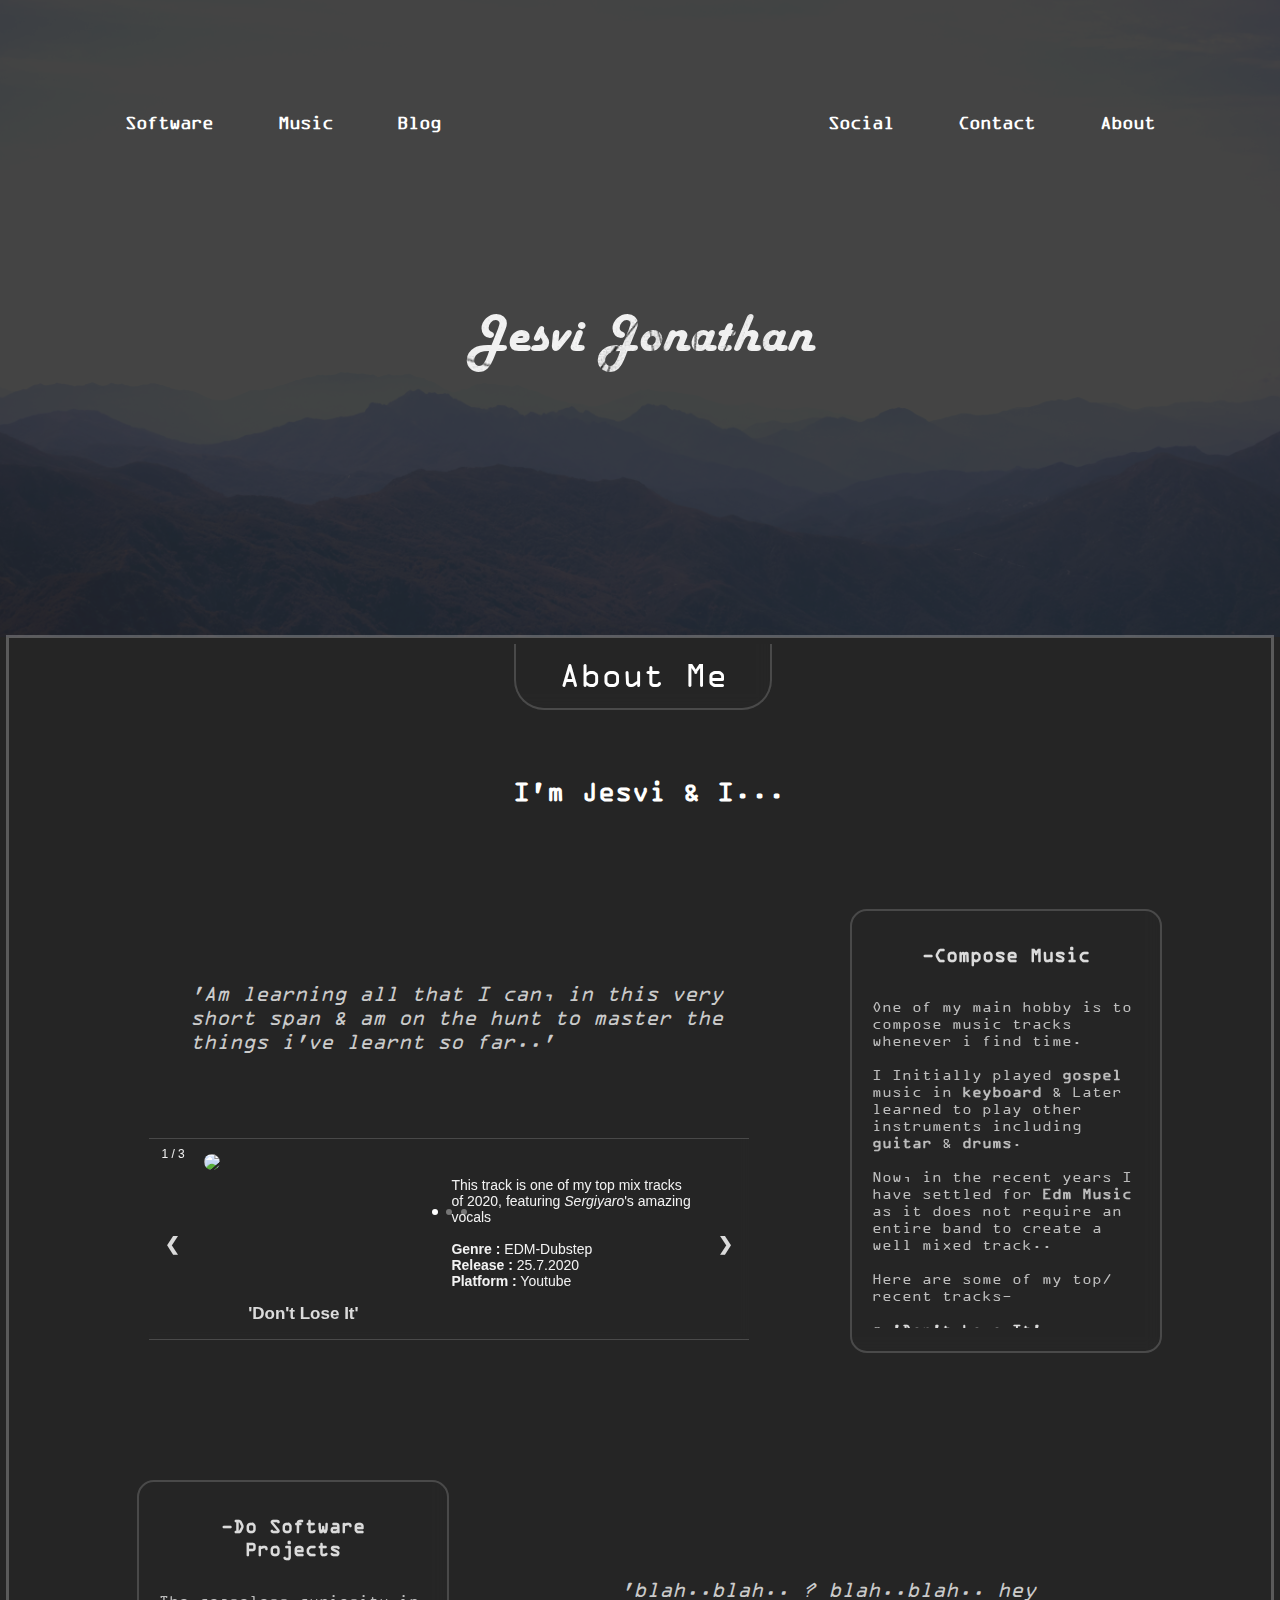
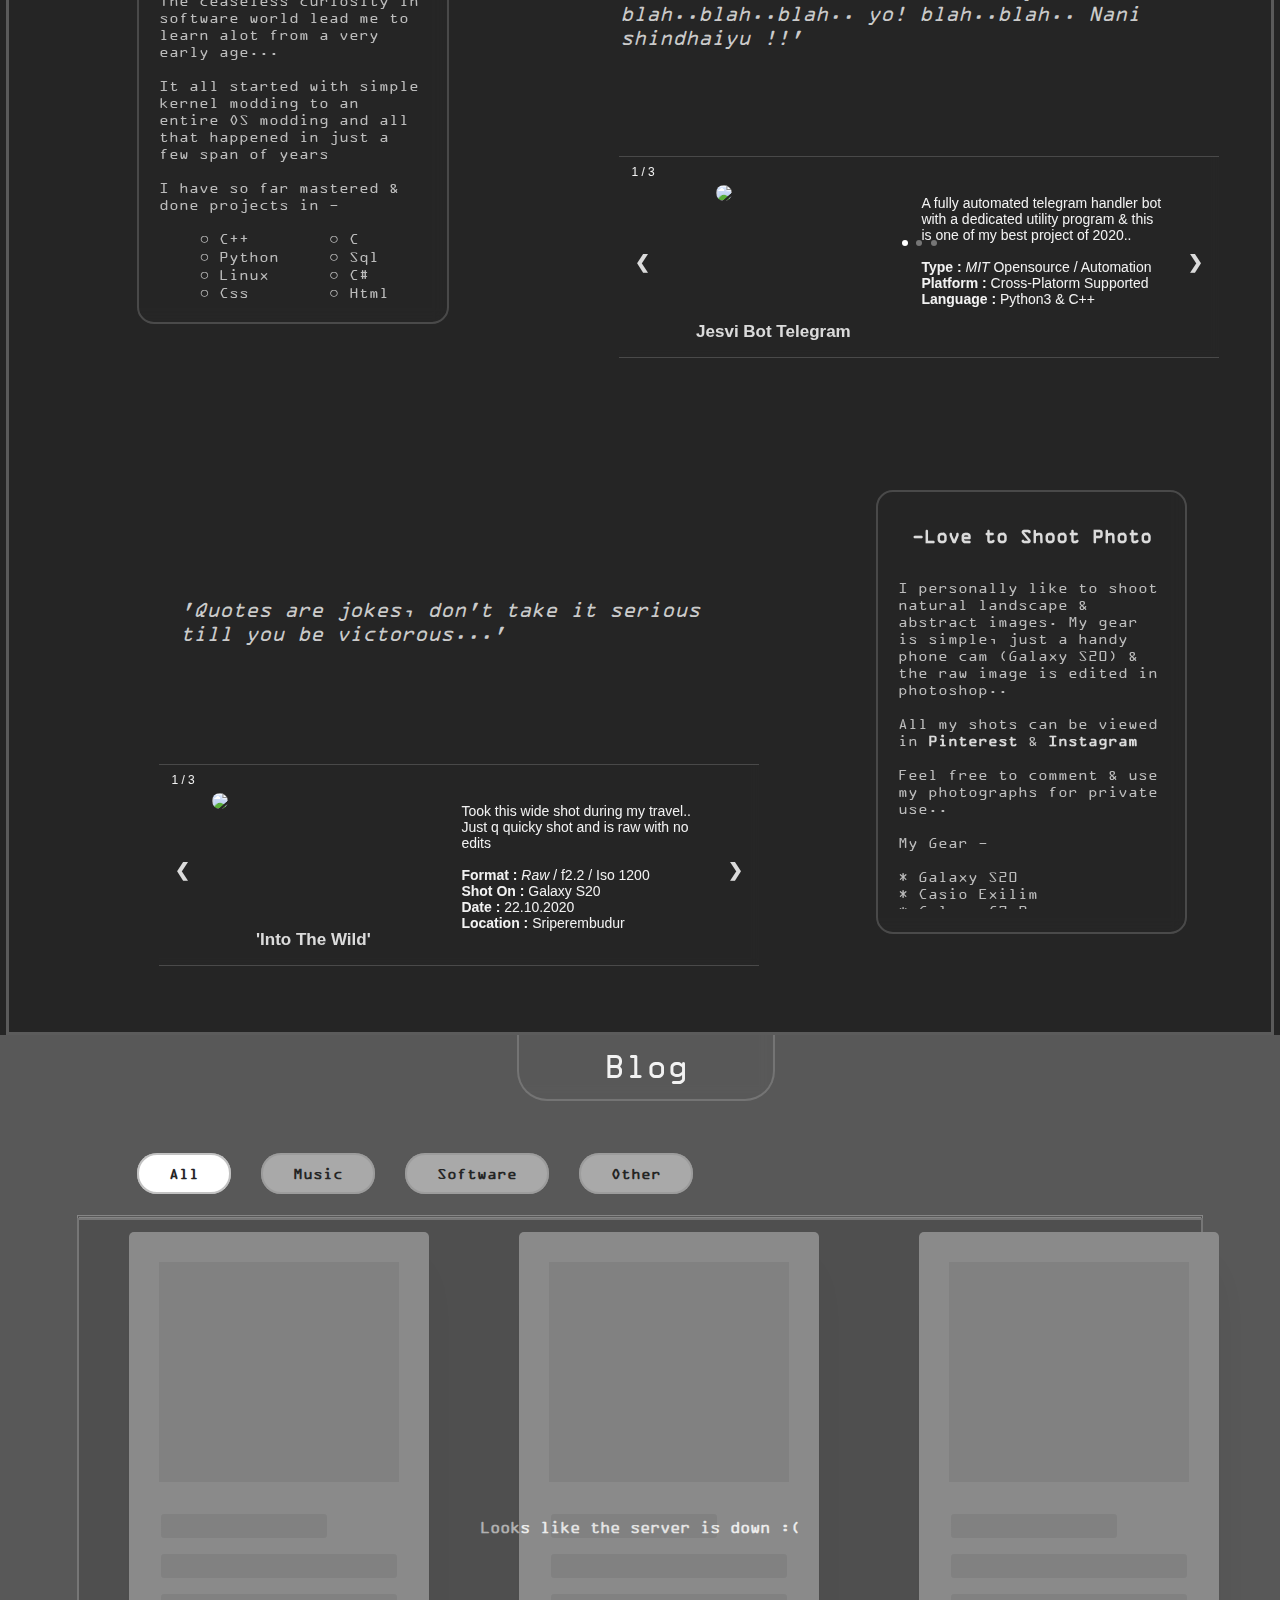
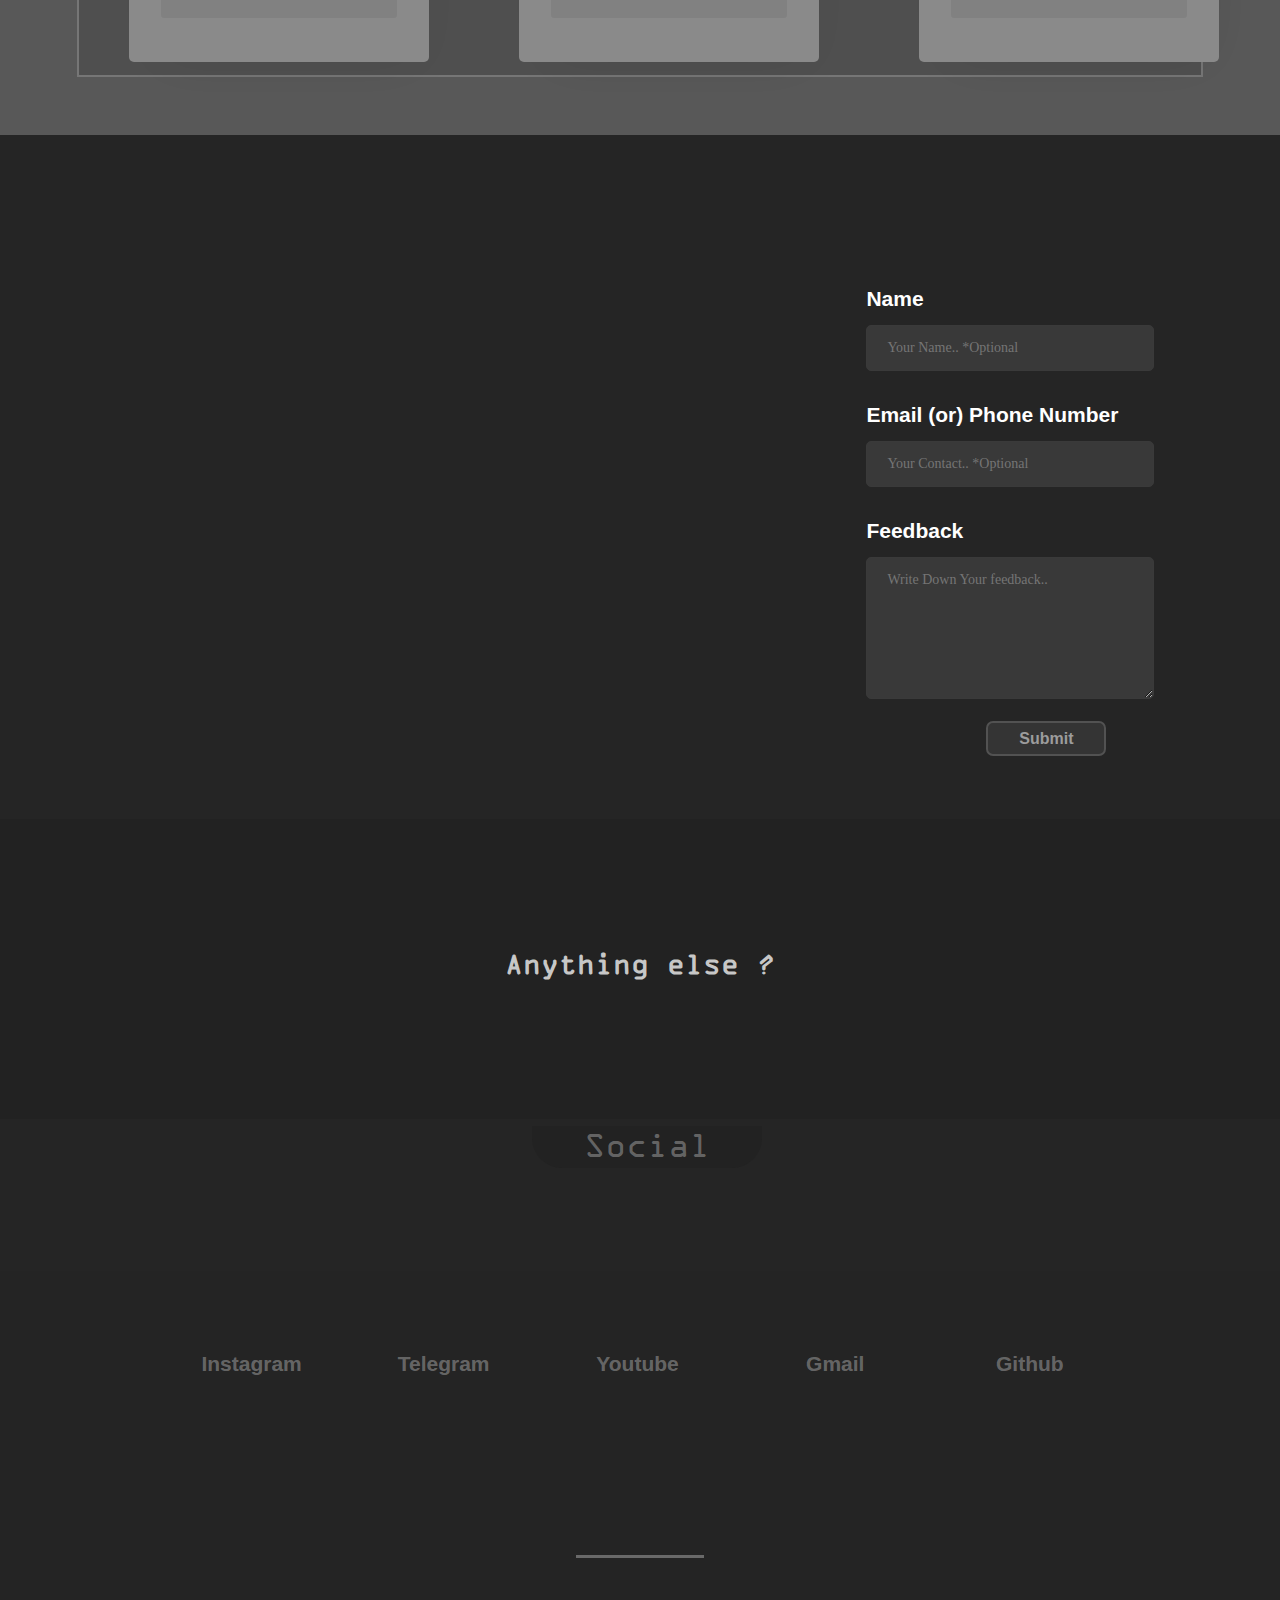
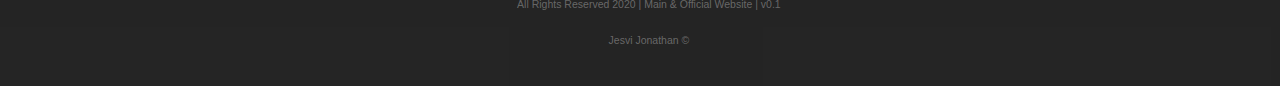
==== index.html @ f5816a5e "asdasd" ====
<!DOCTYPE html>

<html>
  <meta charset="UTF-8" />
  <meta name="keywords" content="Website" />
  <meta name="description" content="This is my main & officil webpage, you can check out all the details about my projects & timeline here.. also write down a feedback to me if you have anything to say :)" />
  <meta name="author" content="Jesvi" />
  <meta name="viewport" content="width=1366px, initial-scale=0.2"/>

  <!--content="width=device-width, initial-scale=1.0"
  <link rel="stylesheet" media="screen and (max-width: 560px)" href="mobile.css" />
  -->
  <meta name="Name" content="Jesvi Jonathan" />

  <link rel="icon" href="favicon.png">
  <link rel="stylesheet" href="css/style.css" />
  <link href="../jesvijonathan/res/icon/css/all.css" rel="stylesheet" />

  <title>Jesvi Jonathan</title>
  

   <div id="loader" class="center"></div>
  <div id="loader1" class="center"><br><br><br><br><br>Loading..</div>
  <div id="fill" ></div>

  <body class="contents">

    <div class="topnav" id="topnav">
    <div class="navbut" id="navbut">
    
    <div class="navbutr">
      <a class="topbb" href="#sec6">Software</a>
      <a class="topbb" href="#sec6">Music</a>
      <a class="topbb" href="#sec6">Blog</a>
    </div>

    <div class="tname" id="tname">Jesvi Jonathan</div>
    
    <div class="navbutl">
      <a class="topbb" href="#sec3">Social</a>
      <a class="topbb" href="#sec4">Contact</a>
      <a class="topbb" href="#sec5">About</a>
    </div>
    
    </div>
    </div>

    <div class="bar">
    
    </div>

    <div class="snap">
    
      <section class="section1" id="sec1">
        <div class="col"></div>
        <div class="topb">
          <div class="topl">
            <a class="topo" id="n1" href="#sec6">Software</a>
            <text class="hid" id="b2">Check out my software projects</text>
            <a class="topo" id="n2" href="#sec6"> Music</a>
            <text class="hid" id="b3">I make ears bleed, give it a try</text>
            <a class="topo" id="n3" href="#sec6">Blog</a>
            <text class="hid" id="b4">View my timline & activity</text>
          </div>
          <div class="topr">
            <a class="topo" id="n4" href="#sec3">Social</a>
            <text class="hid" id="b5">Get to know me all over the internet</text>
            <a class="topo" id="n5" href="#sec4">Contact</a>
            <text class="hid" id="b6">Lets talk</text>
            <a class="topo" id="n6" href="#sec5">About</a>
            <text class="hid" id="b7">Who am I ?</text>
          </div>
        </div>

        <div class="name">Jesvi Jonathan</div>

        <div class="brief">
          <b><i>
            <a id="b1">Yup, thats my name !</a></b
          ></i>
        </div>
      </section>
      
      <section class="section5" id="sec5">
      <div class="bgg1" id="bgg"></div>

      <header class="H1" id="hh00">About Me</header>
      <header class="H2" id="hh0">I'm Jesvi & I...</header>
      <div class="write" id="ww1"><i>'Am learning all that I can, in this very short span & am on the hunt to master the things i've learnt so far..'</i></div>
      <div class="blurcon">
      
      <header class="mehob">-Do Software Projects</header>
      <div class="subor">
      <text class="medesc">
      
      The ceaseless curiosity in software world lead me to learn alot from a very early age...
      <br><br>It all started with simple kernel modding to an entire OS modding and all that happened in just a few span of years

      <br><br>I have so far mastered & done projects in -

      <br><br>&nbsp;&nbsp;&nbsp;&nbsp;○ C++&nbsp;&nbsp;&nbsp;&nbsp;&nbsp;&nbsp;&nbsp;&nbsp;○ C
      <br>&nbsp;&nbsp;&nbsp;&nbsp;○ Python&nbsp;&nbsp;&nbsp;&nbsp;&nbsp;○ Sql
      <br>&nbsp;&nbsp;&nbsp;&nbsp;○ Linux&nbsp;&nbsp;&nbsp;&nbsp;&nbsp;&nbsp;○ C#
      <br>&nbsp;&nbsp;&nbsp;&nbsp;○ Css&nbsp;&nbsp;&nbsp;&nbsp;&nbsp;&nbsp;&nbsp;&nbsp;○ Html

      <br><br>All my public open-source projects can be viewed in <b><a href="https://github.com/jesvijonathan" target="_blank">Github</a></b>

      <br><br>Most of my projects are developer tools & analatic programs but there are big projects that I have built for users benefit too...
      <br><br>Some of my top projects are-<br>
      
      <br>○ <b><a href="https://forum.xda-developers.com/t/eulah-rom-one-ui-v2-0-final-for-galaxy-c7-pro-21-7-19.3886994/" target="_blank">Eulah Rom<a></b>
      <br>○ <b><a href="https://forum.xda-developers.com/t/rom-sudo-rom-v1-stable-for-galaxy-c7-c7-pro-5-oct-19.3977881/" target="_blank">Sudo Rom<a></b>
      <br>○ <b><a href="https://github.com/jesvijonathan/Jesvi-Bot-Telegram" target="_blank">Jesvi Bot Telegram<a></b>
      <br>○ <b><a href="https://github.com/jesvijonathan" target="_blank">Wha-script<a></b>
      <br>○ <b><a href="https://github.com/jesvijonathan/Auto-Aroma" target="_blank">Auto Aroma<a></b>
      <br>○ <b><a href="https://github.com/jesvijonathan/Jesvi-Bot-Telegram" target="_blank">Bot Utility Tool<a></b>
      <br>○ <b><a href="https://github.com/jesvijonathan" target="_blank">Code-to-Code<a></b>

      <br><br>If you too are a developer, then feel free to <a href="https://github.com/jesvijonathan" target="_blank"><b>contribute</b></a> to my open-source projects in <a href="https://github.com/jesvijonathan">github</a> &<br>
      <br>If you are a satisfied user of any of my project, then feel free to <b><a href="" target="_blank">donate</a></b> or give a warm <b><a href="#sec4">feedback</a> :)</b>
      </text>
      </div>
      </div>

<div class="mussli">
<div class="slideshow-container">

<div class="mySlides fade">
  <div class="numbertext">1 / 3</div>
  <a href="https://youtu.be/DuUfn3Sjuv0" target="_blank"><img src="../jesvijonathan/res/img/dli.png" class="imgvu" id="imgvu1"></a>
  <div class="textdi">This track is one of my top mix tracks of 2020, featuring <i>Sergiyaro</i>'s amazing vocals
  <br><br><b>Genre   :</b> EDM-Dubstep
  <br><b>Release :</b> 25.7.2020
  <br><b>Platform :</b> Youtube</div>
  <div class="text"><a href="https://youtu.be/DuUfn3Sjuv0" target="_blank">'Don't Lose It'</a></div>
</div>

<div class="mySlides fade">
  <div class="numbertext">2 / 3</div>
  <a href="https://youtu.be/dYAfVUFw8fQ" target="_blank"><img src="../jesvijonathan/res/img/unvr.png" class="imgvu" id="img11"></a>
  <div class="textdi">Originally a virtual choir by <i>Rijk Band</i> & Later remixed by me in the edm genre ..
  <br><br><b>Genre   :</b> Future Bass / House
  <br><b>Release :</b> 13.6.2020
  <br><b>Platform :</b> Youtube</div>
  <div class="text"><a href="https://youtu.be/dYAfVUFw8fQ" target="_blank">'You Never Stop Working'</a></div>
</div>

<div class="mySlides fade">
  <div class="numbertext">3 / 3</div>
  <a href="https://youtu.be/hMuY-RomiRQ" target="_blank"><img src="../jesvijonathan/res/img/wari.jpg" class="imgvu" id="img12"></a>
  <div class="textdi">Was a track that came out really well than expected, You should check this out if you have'nt heard it already...
  <br><br><b>Genre   :</b> Cinematic EDM
  <br><b>Release :</b> 23.3.2020
  <br><b>Platform :</b> Youtube</div>
  <div class="text"><a href="https://youtu.be/hMuY-RomiRQ" target="_blank">'Warrior'</a></div>
</div>

<a class="prev" onclick="plusSlides(-1)">&#10094;</a>
<a class="next" onclick="plusSlides(1)">&#10095;</a>

<div style="text-align:center">
  <span class="dot" onclick="currentSlide(1)"></span> 
  <span class="dot" onclick="currentSlide(2)"></span> 
  <span class="dot" onclick="currentSlide(3)"></span> 
</div>
</div>
<br>


</div>

<div class="write" id="ww2"><i>'blah..blah.. ? blah..blah.. hey blah..blah..blah.. yo! blah..blah.. Nani shindhaiyu !!'</i></div>
      
      <div class="blurcon1">
      <header class="mehob">-Compose Music</header>
      <div class="subor">
      <text class="medesc">One of my main hobby is to compose music tracks whenever i find time. 
      <br><br>I Initially played <b>gospel</b> music in <b>keyboard</b> & Later learned to play other instruments including <b>guitar</b> & <b>drums</b>. 
      <br><br>Now, in the recent years I have settled for <b>Edm Music</b> as it does not require an entire band to create a well mixed track..
      <br><br>Here are some of my top/ recent tracks-<br>
      
      <br>○ <b><a href="https://youtu.be/DuUfn3Sjuv0" target="_blank">'Don't Lose It'<a></b>
      <br>○ <b><a href="https://youtu.be/hMuY-RomiRQ" target="_blank">'Warrior'<a></b>
      <br>○ <b><a href="https://www.youtube.com/channel/UCle1DoWYu4gfKW3YQKezwsw" target="_blank">'Ennai Thooki' - Remix<a></b>
      <br>○ <b><a href="https://www.youtube.com/channel/UCle1DoWYu4gfKW3YQKezwsw" target="_blank">'Mello'<a></b>
      <br>○ <b><a href="https://www.youtube.com/channel/UCle1DoWYu4gfKW3YQKezwsw" target="_blank">'Kirubayal'<a></b>
      <br>○ <b><a href="https://youtu.be/kF6WKkS6Sjs" target="_blank">'KH 0.2 Theme'<a></b>
      <br>○ <b><a href="https://youtu.be/dYAfVUFw8fQ" target="_blank">'You'll Never Stop' - EDM<a></b>
      <br>○ <b><a href="https://youtu.be/CQ7NWE9c_aY" target="_blank">'Stars'<a></b>
      <br><br>& Many more releases that you can find on my <a href=""><b>channel</b></a>...
      
      <br><br>I rarely do collabs but if you are worthy enough and wanna collab, <a href="https://telegram.me/jesvijonathan" target="_blank"><b>ping me</b></a>..
      <br><br>My Talents are used to please the ONE who provided me with & I am grateful for that.
      <br><br>Make sure to check out my tracks released in <a href="" target="_blank"><b>soundcloud</b></a>, as well as the video tracks released in <a href="https://www.youtube.com/channel/UCle1DoWYu4gfKW3YQKezwsw" target="_blank"><b>youtube</b></a> &nbsp;&nbsp;<b>𝄞</b>
      </text>
      </div>
      </div>


      <div class="mussli" id="pp1">
<div class="slideshow-container">

<div class="mySlides1 fade">
  <div class="numbertext">1 / 3</div>
  <a href="https://github.com/jesvijonathan/Jesvi-Bot-Telegram" target="_blank"><img src="../jesvijonathan/res/img/boico.jpg" class="imgvu" id="imgfu1"></a>
  <div class="textdi">A fully automated telegram handler bot with a dedicated utility program & this is one of my best project of 2020.. 
  <br><br><b>Type   :</b> <i>MIT</i> Opensource / Automation
  <br><b>Platform :</b> Cross-Platorm Supported
  <br><b>Language :</b> Python3 & C++</div>
  <div class="text"><a href="https://github.com/jesvijonathan/Jesvi-Bot-Telegram" target="_blank">Jesvi Bot Telegram</a></div>
</div>

<div class="mySlides1 fade">
  <div class="numbertext">2 / 3</div>
  <a href="https://github.com/jesvijonathan/Auto-Aroma" target="_blank"><img src="../jesvijonathan/res/img/images.png" class="imgvu" id="img21"></a>
  <div class="textdi">A program that copmiles and writes edifice code to make aroma scipts that can be run on mobile recovery as a gui program 
  <br><br><b>Type   :</b> Opensource / Tool
  <br><b>Platform :</b> Windows
  <br><b>Language :</b> C++</div>
  <div class="text"><a href="https://github.com/jesvijonathan/Auto-Aroma" target="_blank">Auto Aroma</a></div>
</div>

<div class="mySlides1 fade">
  <div class="numbertext">3 / 3</div>
  <a href="https://forum.xda-developers.com/t/eulah-rom-one-ui-v2-0-final-for-galaxy-c7-pro-21-7-19.3886994/" target="_blank"><img src="../jesvijonathan/res/img/eul.png" class="imgvu" id="img22"></a>
  <div class="textdi">This is an entire OS port which took alot of effort & time to create this fully modified OS as a single package with all possible mods & features. It is to date the #1 Rom for C7 Pro
  <br><br><b>Type   :</b> OS / Custom Rom
  <br><b>For :</b> Galaxy C7 Pro
  <br><b>No. of updates :</b> 3 (v2.3)</div>
  <div class="text"><a href="https://forum.xda-developers.com/t/eulah-rom-one-ui-v2-0-final-for-galaxy-c7-pro-21-7-19.3886994/" target="_blank">Eulah Rom</a></div>
</div>

<a class="prev" onclick="plusSlides1(-1)">&#10094;</a>
<a class="next" onclick="plusSlides1(1)">&#10095;</a>

<div style="text-align:center">
  <span class="dot1" onclick="currentSlide(1)"></span> 
  <span class="dot1" onclick="currentSlide(2)"></span> 
  <span class="dot1" onclick="currentSlide(3)"></span> 
</div>
</div>
<br>


<div class="write" id="ww3"><i>'Quotes are jokes, don't take it serious till you be victorous...'</i></div>
      
      <div class="blurcon3">
      <header class="mehob">-Love to Shoot Photo</header>
      <div class="subor">
      <text class="medesc">
      I personally like to shoot natural landscape & abstract images. My gear is simple, just a handy phone cam (Galaxy S20) & the raw image is edited in photoshop..
      <br><br>All my shots can be viewed in <b><a href="">Pinterest</a></b> & <b><a href="https://www.instagram.com/jesvi_jonathan/" target="_blank">Instagram</a></b>
      <br><br>Feel free to comment & use my photographs for private use..
      <br><br>
      My Gear -<br> 
      <br>* Galaxy S20
      <br>* Casio Exilim
      <br>* Galaxy C7 Pro 
      </text>
      </div>
      </div>

      <div class="mussli" id="pp2">
<div class="slideshow-container">

<div class="mySlides2 fade">
  <div class="numbertext">1 / 3</div>
  <a href="https://www.instagram.com/jesvi_jonathan/" target="_blank"><img src="../jesvijonathan/res/img/my1.jpg" class="imgvu" id="imgfu2"></a>
  <div class="textdi">
  Took this wide shot during my travel.. Just q quicky shot and is raw with no edits
  <br><br><b>Format   :</b> <i>Raw</i> / f2.2 / Iso 1200
  <br><b>Shot On :</b> Galaxy S20
  <br><b>Date :</b> 22.10.2020
  <br><b>Location :</b> Sriperembudur</div>
  <div class="text"><a href="https://www.instagram.com/jesvi_jonathan/" target="_blank">'Into The Wild'</a></div>
</div>

<div class="mySlides2 fade">
  <div class="numbertext">2 / 3</div>
  <img src="../jesvijonathan/res/" class="imgvu" id="imgfu24">
  <div class="textdi"><br><br><br><br>Can't fetch details !</div>
  <div class="text"></div>
</div>

<div class="mySlides2 fade">
  <div class="numbertext">3 / 3</div>
  <img src="img_mountains_wide.jpg" class="imgvu">
  <div class="textdi"><br><br><br><br>Can't fetch details !</div>
  <div class="text"></div>
</div>

<a class="prev" onclick="plusSlides2(-1)">&#10094;</a>
<a class="next" onclick="plusSlides2(1)">&#10095;</a>

<div style="text-align:center">
  <span class="dot2" onclick="currentSlide(1)"></span> 
  <span class="dot2" onclick="currentSlide(2)"></span> 
  <span class="dot2" onclick="currentSlide(3)"></span> 
</div>
</div>
<br>

      <div class="blurcon2">
      <header class="mehob">-Am An AI, Data Science Aspirant</header>
      <div class="subor">
      <text class="medesc">
      
      </text>
      </div>
      </div>
      <!--header class="h1" id="hh2"></header>
      <header class="h1" id="hh3"></header>
      <header class="h1" id="hh4"></header-->

      </section>


<section class="section6" id="sec6">
<div class="K1">Blog</div>
<div class="bor">
<div class="bumbd">
<a class="dumb" id="aa">All</a>
<a class="dumb">Music</a>
<a class="dumb">Software</a>
<a class="dumb">Other</a>
</div>
<div class="inse"></div>
<div class="loader">Loading...</div>
<div class="down">Looks like the server is down :(</div>
<div class="qwe">
<div class="card"> 
        <div class="card__image loading"></div> 
        <div class="card__title loading"></div> 
        <div class="card__description loading"></div> 
        <div class="card__description loading"></div> 
    </div> 
<div class="card" id="asd"> 
        <div class="card__image loading"></div> 
        <div class="card__title loading"></div> 
        <div class="card__description loading"></div> 
        <div class="card__description loading"></div> 
    </div> 
<div class="card" id="asd1"> 
        <div class="card__image loading"></div> 
        <div class="card__title loading"></div> 
        <div class="card__description loading"></div> 
        <div class="card__description loading"></div> 
    </div> 
    
</div>


</div>


</section>

      <section class="section4" id="sec4">

  <div class="tebo">
  <text1 class="text1">Hey, Lets talk !</text1>
  <div class="blo"></div>
  <div class="blo1" id="blo1"></div>
  <div class="blo2" id="blo2"></div>
  <br>
  <text2 class="text2"><i>Give me helpful feedbacks<br><br>and reports..</text2>
  <br>
  <text3 class="text3">You can do it all annonymously,<br><br>No questions or details asked..</i></text3>
  </div>

  <i class="fas fa-angle-double-right" id="poin"></i>

  <form action="#sec4" class="formc">

    <label for="fname">Name</label>
    <input type="text" id="fname1" name="firstname" placeholder="Your Name.. *Optional" class="tbox">
    <br>

    <label for="ename">Email (or) Phone Number</label>
    <input type="email" id="lname" name="lastname" placeholder="Your Contact.. *Optional" class="tbox">
<br>
    <label for="lname">Feedback</label>
    <textarea type="text" rows="7" cols="16" id="lname" name="lastname" placeholder="Write Down Your feedback.." class="tbox"></textarea> 
    <button onclick="rev()" type="button" id="subb" class="buttonc">Submit</button>

  </form>
  
      </section>

      <section class="section2" >
        <div class="cen">Anything else ?</div>
      </section>

      <div class="line"></div>

      <section class="section3" id="sec3">
        <div class="ftext" id="ftext1">
        </div>
        <div class="soc">
          <t id="socialt">Social</t>
          <a href="https://www.instagram.com/jesvi_jonathan/" target="_blank" id="button1"><i class="fab fa-instagram" id="button"></i
          ></a>
          <t class="text" id="o1">Instagram</t>
          <t class="stext" id="oo1">I post almost all my releases, updates, status, etc on my instagram stories, <br><br>So follow to catch up with me</t>
          
          <a href="https://telegram.me/jesvijonathan" target="_blank" id="button2"
            ><i class="fab fa-telegram-plane" id="button"></i
          ></a>
          <t class="text" id="o2">Telegram</t>
          <t class="stext" id="oo2">All software & music related discussions happen here <br><br>Ping me <b>only</b> if urgent and really necessary. Spams will be <b>blocked</b></t>
          
          <a
            href="https://www.youtube.com/channel/UCle1DoWYu4gfKW3YQKezwsw"
            target="_blank" id="button3"
            ><i class="fab fa-youtube" id="button"></i
          ></a>
          <t class="text" id="o3">Youtube</t>
          <t class="stext" id="oo3">My music videos, tutorials & project demos are uploaded here...<br><br>Subscribe to get notified</t>

          <a href="mailto:jesvi22j@gmail.com" target="_blank" id="button4"
            ><i class="far fa-envelope" id="button"></i
          ></a>
          <t class="text" id="o4">Gmail</t>
          <t class="stext" id="oo4">If you wanna contact me the proffesional way... write me a mail <br><br><b>Spams</b> will be blocked</b></t>

          <a href="https://github.com/jesvijonathan" target="_blank" id="button5"
            ><i class="fab fa-github" id="button"></i
          ></a>
           <t class="text" id="o5">Github</t>
          <t class="stext" id="oo5">Find all my open-source projects & all my contributions to software development <br><br>Also feel free to contribute to my projects</t>
          
        </div>
        <div class="dash"></div>

        

        <div class="cop">
        All Rights Reserved 2020 | Main & Official Website |  v0.1
        <br /><br /><br />
        Jesvi Jonathan ©</div>
        <br>
      </section>


    </div>
  </body>
</html>



<script>

// When the user scrolls down 80px from the top of the document, resize the navbar's padding and the logo's font size
window.onscroll = function() {scrollFunction()};

function scrollFunction() {
  if (document.body.scrollTop > 420 || document.documentElement.scrollTop > 420) {
    //document.getElementById("topnav").style.visibility = "visible";
    document.getElementById("topnav").style.height = "50px";
    document.getElementById("navbut").style.margin = "0px";
  } else {
 //   document.getElementById("topnav").style.visibility = "hidden";
    document.getElementById("topnav").style.height = "0px";
    document.getElementById("navbut").style.margin = "-50px";
  }
}

document.querySelectorAll('a[href^="#"]').forEach(anchor => { anchor.addEventListener('click', function (e) { e.preventDefault(); 
document.querySelector(this.getAttribute('href')).scrollIntoView({ behavior: 'smooth' }); }); });


var slideIndex = 1;
showSlides(slideIndex);

function plusSlides(n) {
  showSlides(slideIndex += n);
}

function currentSlide(n) {
  showSlides(slideIndex = n);
}

function showSlides(n) {
  var i;
  var slides = document.getElementsByClassName("mySlides");
  var dots = document.getElementsByClassName("dot");
  if (n > slides.length) {slideIndex = 1}    
  if (n < 1) {slideIndex = slides.length}
  for (i = 0; i < slides.length; i++) {
      slides[i].style.display = "none";  
  }
  for (i = 0; i < dots.length; i++) {
      dots[i].className = dots[i].className.replace(" active", "");
  }
  slides[slideIndex-1].style.display = "block";  
  dots[slideIndex-1].className += " active";
}

var slideIndex1 = 1;
showSlides1(slideIndex1);

function plusSlides1(n) {
  showSlides1(slideIndex1 += n);
}

function currentSlide1(n) {
  showSlides1(slideIndex1 = n);
}

function showSlides1(n) {
  var i;
  var slides = document.getElementsByClassName("mySlides1");
  var dots = document.getElementsByClassName("dot1");
  if (n > slides.length) {slideIndex1 = 1}    
  if (n < 1) {slideIndex1 = slides.length}
  for (i = 0; i < slides.length; i++) {
      slides[i].style.display = "none";  
  }
  for (i = 0; i < dots.length; i++) {
      dots[i].className = dots[i].className.replace(" active", "");
  }
  slides[slideIndex1-1].style.display = "block";  
  dots[slideIndex1-1].className += " active";
}

</script>

<script>

var slideIndex2 = 1;
showSlides2(slideIndex2);

function plusSlides2(n) {
  showSlides2(slideIndex2 += n);
}

function currentSlide2(n) {
  showSlides2(slideIndex2 = n);
}

function showSlides2(n) {
  var i;
  var slides = document.getElementsByClassName("mySlides2");
  var dots = document.getElementsByClassName("dot2");
  if (n > slides.length) {slideIndex2 = 1}    
  if (n < 1) {slideIndex2 = slides.length}
  for (i = 0; i < slides.length; i++) {
      slides[i].style.display = "none";  
  }
  for (i = 0; i < dots.length; i++) {
      dots[i].className = dots[i].className.replace(" active", "");
  }
  slides[slideIndex2-1].style.display = "block";  
  dots[slideIndex2-1].className += " active";
}

  function rev(){
   alert("Thank you " + document.getElementById("fname1").value + " for your feedback !\n\n"+"Unfortunately the server is down at the moment,\nPlease try again later..");
  }

</script>

<script> 
        document.onreadystatechange = function() { 
            if (document.readyState == "complete") { 
                  document.querySelector( 
                  "#fill").style.visibility = "hidden";
                  document.querySelector( 
                  "#loader").style.visibility = "hidden"; 
                  document.querySelector( 
                  "#loader1").style.visibility = "hidden";
            } else {
                  document.querySelector( 
                  "#fill").style.visibility = "visible"; 
                  document.querySelector( 
                  "#loader").style.visibility = "visible"; 
                  document.querySelector( 
                  "#loader1").style.visibility = "visible";
                  
            } 
        }; 
    </script>

       <script>

window.onload = function(){load()};

function load(){
let check = false;
  (function(a){
    if(/(android|bb\d+|meego).+mobile|avantgo|bada\/|blackberry|blazer|compal|elaine|fennec|hiptop|iemobile|ip(hone|od)|iris|kindle|lge |maemo|midp|mmp|mobile.+firefox|netfront|opera m(ob|in)i|palm( os)?|phone|p(ixi|re)\/|plucker|pocket|psp|series(4|6)0|symbian|treo|up\.(browser|link)|vodafone|wap|windows ce|xda|xiino|android|ipad|playbook|silk/i.test(a)||/1207|6310|6590|3gso|4thp|50[1-6]i|770s|802s|a wa|abac|ac(er|oo|s\-)|ai(ko|rn)|al(av|ca|co)|amoi|an(ex|ny|yw)|aptu|ar(ch|go)|as(te|us)|attw|au(di|\-m|r |s )|avan|be(ck|ll|nq)|bi(lb|rd)|bl(ac|az)|br(e|v)w|bumb|bw\-(n|u)|c55\/|capi|ccwa|cdm\-|cell|chtm|cldc|cmd\-|co(mp|nd)|craw|da(it|ll|ng)|dbte|dc\-s|devi|dica|dmob|do(c|p)o|ds(12|\-d)|el(49|ai)|em(l2|ul)|er(ic|k0)|esl8|ez([4-7]0|os|wa|ze)|fetc|fly(\-|_)|g1 u|g560|gene|gf\-5|g\-mo|go(\.w|od)|gr(ad|un)|haie|hcit|hd\-(m|p|t)|hei\-|hi(pt|ta)|hp( i|ip)|hs\-c|ht(c(\-| |_|a|g|p|s|t)|tp)|hu(aw|tc)|i\-(20|go|ma)|i230|iac( |\-|\/)|ibro|idea|ig01|ikom|im1k|inno|ipaq|iris|ja(t|v)a|jbro|jemu|jigs|kddi|keji|kgt( |\/)|klon|kpt |kwc\-|kyo(c|k)|le(no|xi)|lg( g|\/(k|l|u)|50|54|\-[a-w])|libw|lynx|m1\-w|m3ga|m50\/|ma(te|ui|xo)|mc(01|21|ca)|m\-cr|me(rc|ri)|mi(o8|oa|ts)|mmef|mo(01|02|bi|de|do|t(\-| |o|v)|zz)|mt(50|p1|v )|mwbp|mywa|n10[0-2]|n20[2-3]|n30(0|2)|n50(0|2|5)|n7(0(0|1)|10)|ne((c|m)\-|on|tf|wf|wg|wt)|nok(6|i)|nzph|o2im|op(ti|wv)|oran|owg1|p800|pan(a|d|t)|pdxg|pg(13|\-([1-8]|c))|phil|pire|pl(ay|uc)|pn\-2|po(ck|rt|se)|prox|psio|pt\-g|qa\-a|qc(07|12|21|32|60|\-[2-7]|i\-)|qtek|r380|r600|raks|rim9|ro(ve|zo)|s55\/|sa(ge|ma|mm|ms|ny|va)|sc(01|h\-|oo|p\-)|sdk\/|se(c(\-|0|1)|47|mc|nd|ri)|sgh\-|shar|sie(\-|m)|sk\-0|sl(45|id)|sm(al|ar|b3|it|t5)|so(ft|ny)|sp(01|h\-|v\-|v )|sy(01|mb)|t2(18|50)|t6(00|10|18)|ta(gt|lk)|tcl\-|tdg\-|tel(i|m)|tim\-|t\-mo|to(pl|sh)|ts(70|m\-|m3|m5)|tx\-9|up(\.b|g1|si)|utst|v400|v750|veri|vi(rg|te)|vk(40|5[0-3]|\-v)|vm40|voda|vulc|vx(52|53|60|61|70|80|81|83|85|98)|w3c(\-| )|webc|whit|wi(g |nc|nw)|wmlb|wonu|x700|yas\-|your|zeto|zte\-/i.test(a.substr(0,4))) check = true;})(navigator.userAgent||navigator.vendor||window.opera);

if (check==true) { 
  alert("My Website is still not optimized for mobile view.. \n\nThe scaling & alignment might be messed up. \n(Try double tapping, to auto adjust the width)\n\nAnyway, you can use a PC for the best experience.");
}
}
</script>
---- css/style.css ----
body {
  margin: auto;
  overflow-y: scroll;
  overflow-x: hidden;

  font-family: Arial, Helvetica, sans-serif;
  background-color: #252525;
  scroll-behavior: smooth;
  cursor: url("../res/img/poin.png"), auto;
  max-width: 1366;
  min-width: 1366;
  max-height: 786;
  min-height: 786;
  width: 1366;
  height: 786;
}

#loader {
  border: 9px solid #f3f3f3;
  border-radius: 50%;
  border-top: 9px solid #444444;
  width: 50px;
  height: 50px;
  z-index: 31;
  position: fixed;
  animation: spin 1s linear infinite;
}

#loader1 {
  font-family: "OCRAq";
  font-weight: 800;
  color: #f2f2f2;
  width: 50px;
  visibility: visible;
  height: 50px;
  z-index: 31;
  position: fixed;
}

#fill {
  background-color: #0000009c;
  z-index: 30;
  width: 100%;
  height: 100%;
  visibility: visible;
  position: fixed;
}

@keyframes spin {
  100% {
    transform: rotate(360deg);
  }
}

.center {
  position: absolute;
  top: 0;
  bottom: 0;
  left: 0;
  right: 0;
  margin: auto;
}

@font-face {
  font-family: "OCRA";
  src: url("../res/font/OCRA.TTF") format("opentype");
}

@font-face {
  font-family: "OCRAq";
  src: url("../res/font/OCRAq.TTF") format("opentype");
}

/*
.topnav {
  display: hidden;
  visibility: hidden;
  background-color: #252525;
  width: 100%;
}

.topname {
  font-family: "OCRA";
  font-weight: normal;
  font-style: normal;
  color: #fff;
  padding: 13px 4%;
  float: left;
  font-size: 35px;
}

.topicon {
  display: hidden;
  float: left;
  padding: 14px 2%;
  transform: scale(0.6);
  height: 0px;
}

.navbut {
  padding: 21px 3%;
}

.navbut a {
  float: right;
  padding: 6px 1.7% 25px;
  color: rgba(255, 255, 255, 0.774);
  font-family: "OCRAq";
  font-weight: 500;
  font-style: 800;
  font-size: 105%;
}

.navbut a:active {
  border-bottom: 2px solid #ffffff;
  color: rgba(255, 255, 255, 1);
}

.navbutact {
  border-bottom: 2px solid #ffffff;
  color: rgba(255, 255, 255, 1);
}

.navbut a:hover {
  color: rgba(255, 255, 255, 1);
}*/

.section1 {
  padding: 7em 0em 0em 0em;
  height: 523px;
  width: auto;
  margin-left: 0.5%;
  margin-right: 0.5%;
  /*opacity: 70%;*/
  color: rgb(255, 255, 255);
}

.col {
  height: 637px;
  width: 100%;
  position: absolute;
  background-image: url("../res/img/pro.jpg");
  background-size: cover;
  left: 0px;
  top: 0px;
  z-index: -1;
  filter: grayscale(90%);
  filter: brightness(150%);
  opacity: 14%;
}

.topb {
  border: 0px solid #ffffff;
  text-align: center;
}

.topl {
  float: left;
  margin-left: 7%;
}
.topr {
  float: right;
  margin-right: 7%;
}

.topo {
  border-radius: 10px;
  padding: 10px 30px;
  font-family: "OCRAq";
  font-size: 19px;
  font-weight: 600;
  transition: 0.3s;
  text-decoration: none;
  color: #fff;
}

.topo:hover {
  text-shadow: 0 2px 20px #fff, 0 0 40px #fff;
}

.hid {
  display: block;
  z-index: 1;
  position: absolute;
  margin-top: 310px;
  width: 100%;
  margin-left: -37%;
  border: 2px solid rgba(255, 255, 255, 0);
  text-align: center;
  color: #ffffff00;
  transition: 0.3s;
  font-weight: 600;
  font-style: italic;
  visibility: hidden;
}

#n1:hover + #b2 {
  margin-left: -7%;
  visibility: visible;
  color: #ffffff;
}
#n2:hover + #b3 {
  margin-left: -7%;
  visibility: visible;
  color: #ffffff;
}
#n3:hover + #b4 {
  margin-left: -7%;
  visibility: visible;
  color: #ffffff;
}
#n4:hover + #b5 {
  margin-left: -63%;
  visibility: visible;
  color: #ffffff;
}
#n5:hover + #b6 {
  margin-left: -63%;
  visibility: visible;
  color: #ffffff;
}
#n6:hover + #b7 {
  margin-left: -63%;
  visibility: visible;
  color: #ffffff;
}

/*
.topicon {
  transform: scale(0.65);
  height: 80px;
  border-radius: 30px;
  margin-top: -3%;
  padding: 12px 40px 12px 40px;
  border-left: 0px solid rgba(211, 211, 211, 0.5);
  border-right: 0px solid rgba(211, 211, 211, 0.5);
  border-bottom: 0px solid rgba(211, 211, 211, 0.5);
  cursor: pointer;
}*/

.name {
  border: 0px solid rgb(255, 255, 255);
  font-family: "OCRA";
  font-weight: normal;
  font-style: normal;
  color: #fff;
  padding: 1%;
  text-align: center;
  font-size: 350%;
  margin-left: 30%;
  margin-right: 30%;
  margin-top: 14%;
  background-image: url("../res/img/giphy.webp");
  background-size: cover;
  color: transparent;
  -moz-background-clip: text;
  -webkit-background-clip: text;
}

.brief {
  margin-top: 0px;
  transition: 0.2s;
}

.name:hover ~ .brief {
  margin-top: 50px;
}

.brief a {
  border: 2px solid rgba(255, 255, 255, 0);
  text-align: center;
  margin-left: 44%;
  color: #ffffff00;
  transition: 0.2s;
  visibility: hidden;
}

.name:hover + .brief #b1 {
  visibility: visible;
  color: #ffffff;
}

.section2 {
  background-color: rgb(34, 34, 34);
  height: 300px;
}

.cen {
  font-family: "OCRAq";
  margin: auto;
  margin-top: 10%;
  width: 100%;
  text-align: center;
  font-size: 180%;
  font-weight: 800;
  padding-top: 130px;

  color: rgba(255, 255, 255, 0.774);
}

.line {
  border-top: 2px solid rgba(82, 82, 82, 0.7);
  visibility: hidden;
}

.soc {
  border: 0px solid rgb(255, 255, 255);
  margin-top: 150px;
}

.soc a {
  font-size: 3.7em;
  color: rgba(255, 255, 255, 0.5);
  border: 3px solid rgba(255, 255, 255, 0);

  margin: 0px;

  padding-bottom: 40px;
  padding-top: 40px;
  padding-left: 80px;
  padding-right: 80px;

  transition: 0.5s;
  border-radius: 15px;
}

#socialt {
  display: block;
  z-index: 1;
  position: absolute;
  font-size: 35px;
  font-weight: 500;
  font-family: "OCRAq";
  margin-top: -11.3%;
  width: 230px;
  background-color: rgb(34, 34, 34);
  border-bottom-left-radius: 30px;
  border-bottom-right-radius: 30px;
  margin-left: 41.6%;
  border: 0px solid rgb(189, 189, 189);
  text-align: center;
  padding-bottom: 5px;
}

.text {
  display: block;
  z-index: 1;
  position: absolute;
  margin-top: 35px;
  width: 100%;
  font-size: 2em;
  margin-left: -30.5%;
  border: 2px solid rgba(255, 255, 255, 0);
  text-align: center;
  transition: 0.5s;
  font-weight: 700;
}

.stext {
  font-size: 0px;
  display: block;
  z-index: 1;
  position: absolute;
  border-top: 3px solid rgba(189, 189, 189, 0.26);
  border-bottom: 3px solid rgba(189, 189, 189, 0);
  margin-top: 63px;
  padding-top: 18px;
  padding-bottom: 10px;
  margin-left: 175px;
  margin-right: 1005px;
  transition: 0.2s;
  font-weight: 500;
  font-style: italic;
}

#button1:hover {
  text-shadow: 0 1px 20px #fff, 0 0 40px rgb(255, 0, 179);
}

#button1:hover + #o1 {
  margin-top: 21px;
}

#button1:hover ~ #oo1 {
  font-size: 13px;
  padding-top: 15px;
}

.dash {
  border-bottom: 3px solid rgba(209, 209, 209, 0.4);
  margin-right: 45%;
  margin-left: 45%;
  margin-top: 240px;
}

#button2:hover {
  text-shadow: 0 1px 20px #fff, 0 0 40px rgb(55, 183, 206);
}

#button1 {
  padding-top: 30px;
}
#button1:hover {
  padding-bottom: 200px;
  padding-top: 40px;
  border: 3px solid rgba(255, 255, 255, 0);
}

#o2 {
  margin-left: -15.5%;
}
#oo2 {
  margin-left: 380px;
  margin-right: 805px;
  border-top: 3px solid rgba(189, 189, 189, 0.26);
}

#button3:hover {
  text-shadow: 0 1px 20px #fff, 0 0 40px rgb(255, 68, 68);
}

#button3 {
  padding-top: 30px;
}

#button3:hover {
  padding-bottom: 200px;
  padding-top: 40px;
  border: 3px solid rgba(255, 255, 255, 0);
}

#o3 {
  margin-left: -0.35%;
}
#oo3 {
  margin-left: 580px;
  margin-right: 590px;
  border-top: 3px solid rgba(189, 189, 189, 0.26);
}

#button3:hover ~ #oo3 {
  font-size: 13px;
}

#button3:hover ~ #o3 {
  margin-top: 21px;
}

#button4:hover {
  text-shadow: 0 1px 20px #fff, 0 0 40px rgb(211, 233, 19);
}

#button4 {
  padding-top: 30px;
}

#button4:hover {
  padding-bottom: 200px;
  padding-top: 40px;
  border: 3px solid rgba(255, 255, 255, 0);
}

#o4 {
  margin-left: 15.1%;
}
#oo4 {
  margin-left: 795px;
  margin-right: 385px;
  border-top: 3px solid rgba(189, 189, 189, 0.26);
}

#button4:hover ~ #oo4 {
  font-size: 13px;
}

#button4:hover ~ #o4 {
  margin-top: 21px;
}

#button5:hover {
  text-shadow: 0 1px 20px #fff, 0 0 40px rgb(3, 0, 139);
}

#button5 {
  padding-top: 30px;
}

#button5:hover {
  padding-bottom: 200px;
  padding-top: 40px;
  border: 3px solid rgba(255, 255, 255, 0);
}

#o5 {
  margin-left: 30.3%;
}
#oo5 {
  margin-left: 1000px;
  margin-right: 180px;
  border-top: 3px solid rgba(189, 189, 189, 0.26);
}

#button5:hover ~ #oo5 {
  font-size: 13px;
}

#button5:hover ~ #o5 {
  margin-top: 21px;
}

#button2 {
  padding-top: 30px;
}

#button2:hover {
  padding-bottom: 200px;
  padding-top: 40px;
  border: 3px solid rgba(255, 255, 255, 0);
}

#button2:hover ~ #oo2 {
  font-size: 13px;
}

#button2:hover ~ #o2 {
  margin-top: 21px;
}

.section3 {
  padding-bottom: 11em;
  height: 100%;
  width: auto;

  background-color: #252525d2;
  color: rgba(209, 209, 209, 0.4);
  clear: both;
  text-align: center;
  margin: 0px 0px 0px 0px;
  font-family: arial;
  font-size: 10.5px;
}

.cop {
  color: rgba(209, 209, 209, 0.4);
  margin-top: 40px;
  display: block;
  z-index: 1;
  position: absolute;
  margin-left: 40.4%;
}

::-webkit-scrollbar {
  position: absolute;
  display: block;
  width: 7px;
}

::-webkit-scrollbar-track {
  -webkit-box-shadow: inset 0 0 6px rgba(0, 0, 0, 0.3);
  border-radius: 7px;
}

::-webkit-scrollbar-thumb {
  border-radius: 7px;
  -webkit-box-shadow: inset 0 0 6px rgba(0, 0, 0, 0.5);
}

::-webkit-scrollbar-thumb:hover {
  -webkit-box-shadow: inset 0 0 6px rgba(255, 255, 255, 0.1);
}

::-webkit-scrollbar-corner {
  background-color: #3d3d3d00;
}

::-webkit-scrollbar-thumb {
  background: #ffffff4d;
}

.topnav {
  border: 0px solid rgb(255, 255, 255);
  background-color: #ffffff3b;
  color: #ffffff;
  backdrop-filter: blur(5px);
  border-bottom-left-radius: 0px;
  border-bottom-right-radius: 0px;
  position: fixed;
  width: 1366px;
  height: 0px;
  visibility: visible;
  transition: 0.3s;
  z-index: 5;
}

.navbutl {
  float: right;
  margin-right: 5%;
}
.navbutr {
  float: left;
  margin-left: 5%;
}

.navbut {
  border-radius: 10px;
  padding: 15px 30px;
  font-family: "OCRAq";
  font-size: 17px;
  font-weight: 600;
  transition: 0.3s;
  margin: -50px;
}

.topbb {
  border-bottom: 0px solid rgba(34, 34, 34, 0);
  margin: 16px;
  padding: 13px;
  transition: 0.2s;
  text-decoration: none;
  color: #fff;
}

.topbb:hover {
  text-shadow: 0 1px 10px rgb(255, 255, 255), 0 0 20px rgb(173, 173, 173);
}

#tact {
  border-bottom: 4px solid rgb(255, 255, 255);
}

.tname {
  border: 0px solid rgb(255, 255, 255);
  font-family: "OCRA";
  font-weight: normal;
  font-style: normal;
  float: none;
  color: rgb(255, 255, 255, 1);
  text-align: center;
  font-size: 35px;
  margin-left: 540px;
  margin-top: -15px;
  display: block;
  position: absolute;
  cursor: pointer;
  transition: 0.3s;
}

.tname:hover {
  animation: bli infinite;
  animation-duration: 1.4s;
  animation-timing-function: ease-in;
}

@keyframes bli {
  0% {
    color: rgb(255, 255, 255);
    text-shadow: 0 1px 10px rgb(7, 7, 7), 0 1px 20px rgb(199, 199, 199);
  }
  50% {
    color: rgba(163, 163, 163, 0.9);
    text-shadow: 0 0px 0px rgb(255, 255, 255, 0);
  }
  100% {
    color: rgb(255, 255, 255);
    text-shadow: 0 1px 10px rgb(68, 68, 68), 0 1px 20px rgb(199, 199, 199);
  }
}

.section4 {
  padding: 8em 0em 8em 0em;
  height: 300px;
  width: auto;
  margin-left: 0.5%;
  margin-right: 0.5%;
  /*opacity: 70%;*/
  color: rgb(255, 255, 255);
}

.tbox,
select {
  width: 100%;
  padding: 14px 20px;
  margin: 14px 0;
  display: block;
  border: 1px solid rgb(58, 58, 58);
  border-radius: 5px;
  font-size: 14px;
  box-sizing: border-box;
  font-family: "OCRAa";
  font-weight: 500;
  background-color: #ffffff18;
  color: #fff;
}

.formc {
  margin-top: -32px;
  border: 0px solid rgba(173, 173, 173, 0.3);
  margin-left: 840px;
  margin-right: 100px;

  padding: 20px;
  border-radius: 20px;
}

.formc label {
  font-size: 21px;
  font-weight: 700;
  color: #fff;
  /*border-left: 3px solid rgba(255, 255, 255, 0.3);
  padding-left: 10px;*/
}

.formc textarea {
  width: 100%;
  padding: 14px 20px;
  color: #fff;
}

.buttonc {
  border-radius: 7px;
  border: 2px solid rgb(82, 82, 82);
  margin-top: 8px;
  margin-left: 120px;
  width: 120px;
  height: 35px;
  font-size: 16px;
  font-weight: 777;
  color: rgb(156, 156, 156);
  background-color: #bebebe1a;
}

.text1 {
  display: block;
  position: absolute;
  font-size: 40px;
  font-family: "OCRAq";
  font-weight: 700;
  margin-left: 125px;
  margin-top: 150px;
}

.blo {
  border: 2px sloid rgb(255, 255, 255);
  background-color: #252525;
  display: block;
  position: absolute;
  font-size: 40px;
  margin-left: 125px;
  margin-top: 150px;
  height: 50px;
  width: 400px;
  transition: 1s;
  animation: reve infinite;
  animation-duration: 14s;
  animation-timing-function: ease-in-out;
  animation-fill-mode: forwards;
}
#blo1 {
  background-color: #252525;
  display: block;
  position: absolute;
  z-index: 1;
  margin-left: 125px;
  margin-top: 240px;
  height: 30px;
  width: 400px;
  animation: reve1 infinite;
  animation-duration: 14s;
  animation-timing-function: ease-in-out;
  animation-fill-mode: forwards;
}

#blo2 {
  background-color: #252525;
  display: block;
  z-index: 1;
  position: absolute;
  margin-left: 125px;
  margin-top: 280px;
  height: 30px;
  width: 400px;
  animation: reve1 infinite;
  animation-duration: 14s;
  animation-timing-function: ease-in-out;
  animation-fill-mode: forwards;
  animation-delay: 0.5s;
}

@keyframes reve {
  0% {
    width: 400px;
  }
  10% {
    width: 0px;
  }
  50% {
    width: 0px;
  }
  53% {
    width: 400px;
  }
}
@keyframes reve1 {
  0% {
    width: 400px;
  }
  15% {
    width: 400px;
  }
  25% {
    width: 0px;
  }
  52% {
    width: 0px;
  }
  55% {
    width: 400px;
  }
}

.text2 {
  display: block;
  position: absolute;
  font-size: 20px;
  font-family: "OCRAq";
  font-weight: 700;
  margin-left: 125px;
  margin-top: 220px;
}

.text3 {
  display: block;
  position: absolute;
  font-size: 28px;
  z-index: 2;
  font-family: "OCRAq";
  font-weight: 700;
  margin-left: 125px;
  margin-top: 160px;
  opacity: 0%;
  animation: reve3 infinite;
  animation-duration: 14s;
}

@keyframes reve3 {
  0% {
    opacity: 0%;
  }
  58% {
    opacity: 0%;
  }
  70% {
    opacity: 100%;
  }
  80% {
    opacity: 100%;
  }
  100% {
    opacity: 0%;
  }
}

#poin {
  display: block;
  position: absolute;
  font-size: 60px;
  margin-left: 650px;
  margin-top: 170px;
  color: rgba(99, 99, 99, 0);
}

.bgg1 {
  background-image: url("../res/img/pro3.jpg");
  position: absolute;
  background-size: cover;
  margin-top: -112px;
  z-index: -3;
  opacity: 25%;
  height: 2000px;
  width: 98.8%;
}

.section5 {
  padding: 7em 0em 7em 0em;
  height: 1770px;
  width: auto;
  margin-left: 0.5%;
  margin-right: 0.5%;
  /*opacity: 70%;*/
  color: rgb(255, 255, 255);
  border: 3px solid rgba(173, 173, 173, 0.397);
}

.H1 {
  margin-left: -2%;
  -webkit-backdrop-filter: blur(7px);
  backdrop-filter: blur(7px);
  text-align: center;
  padding: 12px;
  height: 40px;

  display: block;
  z-index: 1;
  position: absolute;
  font-size: 35px;
  font-weight: 500;
  font-family: "OCRAq";
  margin-top: -8.25%;
  width: 230px;
  border-bottom-left-radius: 30px;
  border-bottom-right-radius: 30px;
  margin-left: 39.4%;
  border-bottom: 2px solid rgba(255, 255, 255, 0.17);
  border-left: 2px solid rgba(255, 255, 255, 0.17);
  border-right: 2px solid rgba(255, 255, 255, 0.17);
}

.H2 {
  display: block;
  z-index: 1;
  position: absolute;
  font-size: 28px;
  font-weight: 500;
  font-family: "OCRAq";
  margin-top: 2%;
  width: 100%;

  border: 0px solid rgb(189, 189, 189);
  font-weight: 800;
  text-align: center;
}

.blurcon {
  border: 2px solid rgba(255, 255, 255, 0.17);
  width: 24%;
  margin-left: 10%;
  -webkit-backdrop-filter: blur(7px);
  backdrop-filter: blur(7px);
  height: 440px;
  position: absolute;
  border-radius: 17px;
  margin-top: 57%;
}

.mehob {
  padding: 32px;
  font-size: 20px;
  text-align: center;
  font-weight: 800;
  font-family: "OCRAq";
  color: #f1f1f1e3;
}

.subor {
  padding: 20px;
  padding-top: 0px;
  color: #f1f1f1bd;
  font-family: "OCRAq";
  overflow: scroll;
  overflow-x: hidden;
  height: 310px;
}

.blurcon1 {
  border: 2px solid rgba(255, 255, 255, 0.17);
  position: absolute;
  width: 24%;
  margin-left: 65.7%;
  -webkit-backdrop-filter: blur(7px);
  backdrop-filter: blur(7px);
  height: 440px;
  border-radius: 17px;
  margin-top: 11%;
}

.blurcon2 {
  border: 2px solid rgba(255, 255, 255, 0.17);
  position: absolute;
  width: 24%;
  margin-left: 65.7%;
  -webkit-backdrop-filter: blur(7px);
  backdrop-filter: blur(7px);
  height: 440px;
  border-radius: 17px;
  margin-top: 86%;
  visibility: hidden;
}

.blurcon3 {
  border: 2px solid rgba(255, 255, 255, 0.17);
  position: absolute;
  width: 24%;
  margin-left: 31%;
  -webkit-backdrop-filter: blur(7px);
  backdrop-filter: blur(7px);
  height: 440px;
  border-radius: 17px;
  margin-top: 55%;
}

.section5 a {
  color: #ffffffd5;
  text-decoration: none;
}

.slideshow-container {
  width: 600px;
  position: absolute;
  margin-top: 388px;
  margin-left: 140px;
  height: 200px;
  border-radius: 0px;
  border-top: 1px solid rgba(255, 255, 255, 0.17);
  border-bottom: 1px solid rgba(255, 255, 255, 0.17);
  -webkit-backdrop-filter: blur(3px);
  backdrop-filter: blur(3px);
}

#pp1 {
  margin-top: 600px;
  margin-left: 470px;
}

#pp2 {
  margin-top: 590px;
  margin-left: -460px;
}

/* Next & previous buttons */
.prev,
.next {
  cursor: pointer;
  position: absolute;
  top: 50%;
  width: auto;
  padding: 16px;
  margin-top: -22px;
  color: white;
  font-weight: bold;
  font-size: 18px;
  transition: 0.6s ease;
  border-radius: 0 3px 3px 0;
  user-select: none;
}

/* Position the "next button" to the right */
.next {
  right: 0;
  border-radius: 3px 0 0 3px;
}

/* On hover, add a black background color with a little bit see-through */
.prev:hover,
.next:hover {
  background-color: rgba(0, 0, 0, 0.3);
}

.imgvu {
  border-radius: 8px;
  transition: 0.3s;
}

.imgvu:hover {
  filter: blur(2px);
  opacity: 80%;
}

#imgvu1 {
  margin-top: 15px;
  margin-left: 55px;
  width: 193px;
}

#imgfu1 {
  margin-top: 28px;
  margin-left: 97px;
  width: 115px;
}

#imgfu2 {
  margin-top: 28px;
  margin-left: 53px;
  width: 200px;
}

#img11 {
  margin-top: 28px;
  margin-left: 53px;
  width: 200px;
}

#img12 {
  margin-top: 24px;
  margin-left: 63px;
  width: 180px;
}

#img21 {
  margin-top: 24px;
  margin-left: 96px;
  width: 120px;
}

#img22 {
  margin-top: 27px;
  margin-left: 50px;
  width: 210px;
}

/* Caption text */
.mussli .text {
  color: #f2f2f2;
  font-size: 17px;
  padding: 8px 12px;
  position: absolute;
  top: 120px;
  left: 23px;
  width: 100%;
  text-align: center;
}

.textdi {
  color: #f2f2f2;
  font-size: 14px;
  padding: 8px 12px;
  position: absolute;
  top: 30px;
  left: 290px;
  width: 40%;
  height: 100px;
  border: 0px solid rgb(255, 255, 255);
}

/* Number text (1/3 etc) */
.numbertext {
  color: #f2f2f2;
  font-size: 12px;
  padding: 8px 12px;
  position: absolute;
  top: 0;
}

/* The dots/bullets/indicators */
.dot {
  cursor: pointer;
  height: 6px;
  width: 6px;
  margin: 0 2px;
  margin-top: 35px;
  background-color: rgba(187, 187, 187, 0.541);
  border-radius: 50%;
  display: inline-block;
  transition: background-color 0.6s ease;
}

.active,
.dot:hover {
  background-color: #ffffff;
}
.dot1 {
  cursor: pointer;
  height: 6px;
  width: 6px;
  margin: 0 2px;
  margin-top: 35px;
  background-color: rgba(187, 187, 187, 0.541);
  border-radius: 50%;
  display: inline-block;
  transition: background-color 0.6s ease;
}

.active,
.dot1:hover {
  background-color: #ffffff;
}

/* Fading animation */
.fade {
  -webkit-animation-name: fade;
  -webkit-animation-duration: 1.5s;
  animation-name: fade;
  animation-duration: 1.5s;
}

@-webkit-keyframes fade {
  from {
    opacity: 0.4;
  }
  to {
    opacity: 1;
  }
}

@keyframes fade {
  from {
    opacity: 0.4;
  }
  to {
    opacity: 1;
  }
}

/* On smaller screens, decrease text size */
@media only screen and (max-width: 300px) {
  .prev,
  .next,
  .text {
    font-size: 11px;
  }
}

.write {
  border: 0px solid rgb(255, 255, 255);
  width: 42%;
  height: 200px;
  margin-top: 210px;
  margin-left: 160px;
  position: absolute;
  font-family: "OCRAq";
  font-size: 22px;
  padding: 21px;
  color: #f2f2f2d0;
}

#ww2 {
  margin-top: 788px;
  margin-left: 590px;
}

#ww3 {
  margin-top: 790px;
  margin-left: -320px;
}

.section6 {
  height: 700px;
  background-color: #585858;
  color: #f2f2f2;
  font-family: "OCRAq";
}

.K1 {
  margin-left: -2%;
  -webkit-backdrop-filter: blur(7px);
  backdrop-filter: blur(7px);
  text-align: center;
  padding: 12px;
  height: 40px;

  display: block;
  z-index: 1;
  position: absolute;
  font-size: 35px;
  font-weight: 500;
  font-family: "OCRAq";
  margin-top: 0%;
  width: 230px;
  border-bottom-left-radius: 30px;
  border-bottom-right-radius: 30px;
  margin-left: 40.4%;
  border-bottom: 2px solid rgba(255, 255, 255, 0.17);
  border-left: 2px solid rgba(255, 255, 255, 0.17);
  border-right: 2px solid rgba(255, 255, 255, 0.17);
}

.bor {
  width: 88%;
  border: 0px solid rgba(199, 199, 199, 0.2);
  height: 550px;
  margin-left: 77px;
  position: absolute;
  margin-top: 90px;
  border-radius: 14px;
}

.bumbd {
  font-weight: 800;
  margin-top: 20px;
  position: absolute;
  color: #252525;
  padding-left: 40px;
  padding-top: 20px;
}

.dumb {
  border: 2px solid rgba(145, 145, 145, 0.555);
  border-radius: 20px;
  padding: 10px 30px 10px 30px;
  margin-left: 20px;
  background-color: #ffffff7c;
  cursor: pointer;
}

.dumb:hover {
  background-color: #ffffff;
}

#aa {
  background-color: #ffffff;
}

.inse {
  border-style: double;
  margin-top: 90px;
  border-bottom: #f2f2f2;
  opacity: 30%;
}

.qwe {
  opacity: 30%;
  filter: blur(1px);
  background-color: rgb(61, 61, 61);
  filter: brightness(100%);
  border: 2px solid rgb(189, 189, 189);
  height: 455px;
  animation: lolt ease-in;
  animation-duration: 2s;
  animation-iteration-count: infinite;
}

@keyframes lolt {
  0% {
    opacity: 10%;
  }
  50% {
    opacity: 22%;
  }
  100% {
    opacity: 10%;
  }
}

.card {
  filter: drop-shadow(2, 3);
  position: absolute;
  background-color: #fff;
  height: 430px;
  width: 300px;
  overflow: hidden;
  margin: 12px;
  margin-left: 50px;
  border-radius: 5px;
  box-shadow: 9px 17px 45px -29px rgba(0, 0, 0, 0.44);
}

#asd {
  margin-left: 440px;
}

#asd1 {
  margin-left: 840px;
}

/* Card image loading */
.card__image img {
  width: 100%;
  height: 100%;
}

.card__image.loading {
  height: 220px;
  width: 240px;
  margin-top: 30px;
  margin-left: 30px;
}

/* Card title */
.card__title {
  padding: 8px;
  font-size: 22px;
  font-weight: 700;
}

.card__title.loading {
  height: 0.5rem;
  width: 50%;
  margin-left: 2rem;
  margin-top: 2rem;
  border-radius: 3px;
}

/* Card description */
.card__description {
  padding: 8px;
  font-size: 16px;
}

.card__description.loading {
  height: 0.5rem;
  margin-left: 2rem;
  margin-right: 2rem;
  margin-top: 1rem;
  border-radius: 3px;
}

/* The loading Class */
.loading {
  position: relative;
  background-color: #e2e2e2;
}

/* The moving element */
.loading::after {
  display: block;
  content: "";
  position: absolute;
  width: 100%;
  height: 100%;
  transform: translateX(-100%);
  background: -webkit-gradient(
    linear,
    left top,
    right top,
    from(transparent),
    color-stop(rgba(255, 255, 255, 0.2)),
    to(transparent)
  );

  background: linear-gradient(
    90deg,
    transparent,
    rgba(255, 255, 255, 0.2),
    transparent
  );

  /* Adding animation */
  animation: loading 0.8s infinite;
}

/* Loading Animation */
@keyframes loading {
  100% {
    transform: translateX(100%);
  }
}

.down {
  position: absolute;
  font-size: 17px;
  color: #e2e2e2;
  margin-top: 300px;
  width: 100%;
  text-align: center;
  font-weight: 800;
}

.loader {
  color: #ffffff;
  font-size: 60px;
  text-indent: -9999em;
  overflow: hidden;
  width: 1em;
  height: 1em;
  border-radius: 50%;
  margin: 72px auto;
  position: absolute;
  margin-top: 150px;
  margin-left: 560px;
  -webkit-transform: translateZ(0);
  -ms-transform: translateZ(0);
  transform: translateZ(0);
  -webkit-animation: load6 1.7s infinite ease, round 1.7s infinite ease;
  animation: load6 1.7s infinite ease, round 1.7s infinite ease;
}
@-webkit-keyframes load6 {
  0% {
    box-shadow: 0 -0.83em 0 -0.4em, 0 -0.83em 0 -0.42em, 0 -0.83em 0 -0.44em,
      0 -0.83em 0 -0.46em, 0 -0.83em 0 -0.477em;
  }
  5%,
  95% {
    box-shadow: 0 -0.83em 0 -0.4em, 0 -0.83em 0 -0.42em, 0 -0.83em 0 -0.44em,
      0 -0.83em 0 -0.46em, 0 -0.83em 0 -0.477em;
  }
  10%,
  59% {
    box-shadow: 0 -0.83em 0 -0.4em, -0.087em -0.825em 0 -0.42em,
      -0.173em -0.812em 0 -0.44em, -0.256em -0.789em 0 -0.46em,
      -0.297em -0.775em 0 -0.477em;
  }
  20% {
    box-shadow: 0 -0.83em 0 -0.4em, -0.338em -0.758em 0 -0.42em,
      -0.555em -0.617em 0 -0.44em, -0.671em -0.488em 0 -0.46em,
      -0.749em -0.34em 0 -0.477em;
  }
  38% {
    box-shadow: 0 -0.83em 0 -0.4em, -0.377em -0.74em 0 -0.42em,
      -0.645em -0.522em 0 -0.44em, -0.775em -0.297em 0 -0.46em,
      -0.82em -0.09em 0 -0.477em;
  }
  100% {
    box-shadow: 0 -0.83em 0 -0.4em, 0 -0.83em 0 -0.42em, 0 -0.83em 0 -0.44em,
      0 -0.83em 0 -0.46em, 0 -0.83em 0 -0.477em;
  }
}
@keyframes load6 {
  0% {
    box-shadow: 0 -0.83em 0 -0.4em, 0 -0.83em 0 -0.42em, 0 -0.83em 0 -0.44em,
      0 -0.83em 0 -0.46em, 0 -0.83em 0 -0.477em;
  }
  5%,
  95% {
    box-shadow: 0 -0.83em 0 -0.4em, 0 -0.83em 0 -0.42em, 0 -0.83em 0 -0.44em,
      0 -0.83em 0 -0.46em, 0 -0.83em 0 -0.477em;
  }
  10%,
  59% {
    box-shadow: 0 -0.83em 0 -0.4em, -0.087em -0.825em 0 -0.42em,
      -0.173em -0.812em 0 -0.44em, -0.256em -0.789em 0 -0.46em,
      -0.297em -0.775em 0 -0.477em;
  }
  20% {
    box-shadow: 0 -0.83em 0 -0.4em, -0.338em -0.758em 0 -0.42em,
      -0.555em -0.617em 0 -0.44em, -0.671em -0.488em 0 -0.46em,
      -0.749em -0.34em 0 -0.477em;
  }
  38% {
    box-shadow: 0 -0.83em 0 -0.4em, -0.377em -0.74em 0 -0.42em,
      -0.645em -0.522em 0 -0.44em, -0.775em -0.297em 0 -0.46em,
      -0.82em -0.09em 0 -0.477em;
  }
  100% {
    box-shadow: 0 -0.83em 0 -0.4em, 0 -0.83em 0 -0.42em, 0 -0.83em 0 -0.44em,
      0 -0.83em 0 -0.46em, 0 -0.83em 0 -0.477em;
  }
}
@-webkit-keyframes round {
  0% {
    -webkit-transform: rotate(0deg);
    transform: rotate(0deg);
  }
  100% {
    -webkit-transform: rotate(360deg);
    transform: rotate(360deg);
  }
}
@keyframes round {
  0% {
    -webkit-transform: rotate(0deg);
    transform: rotate(0deg);
  }
  100% {
    -webkit-transform: rotate(360deg);
    transform: rotate(360deg);
  }
}
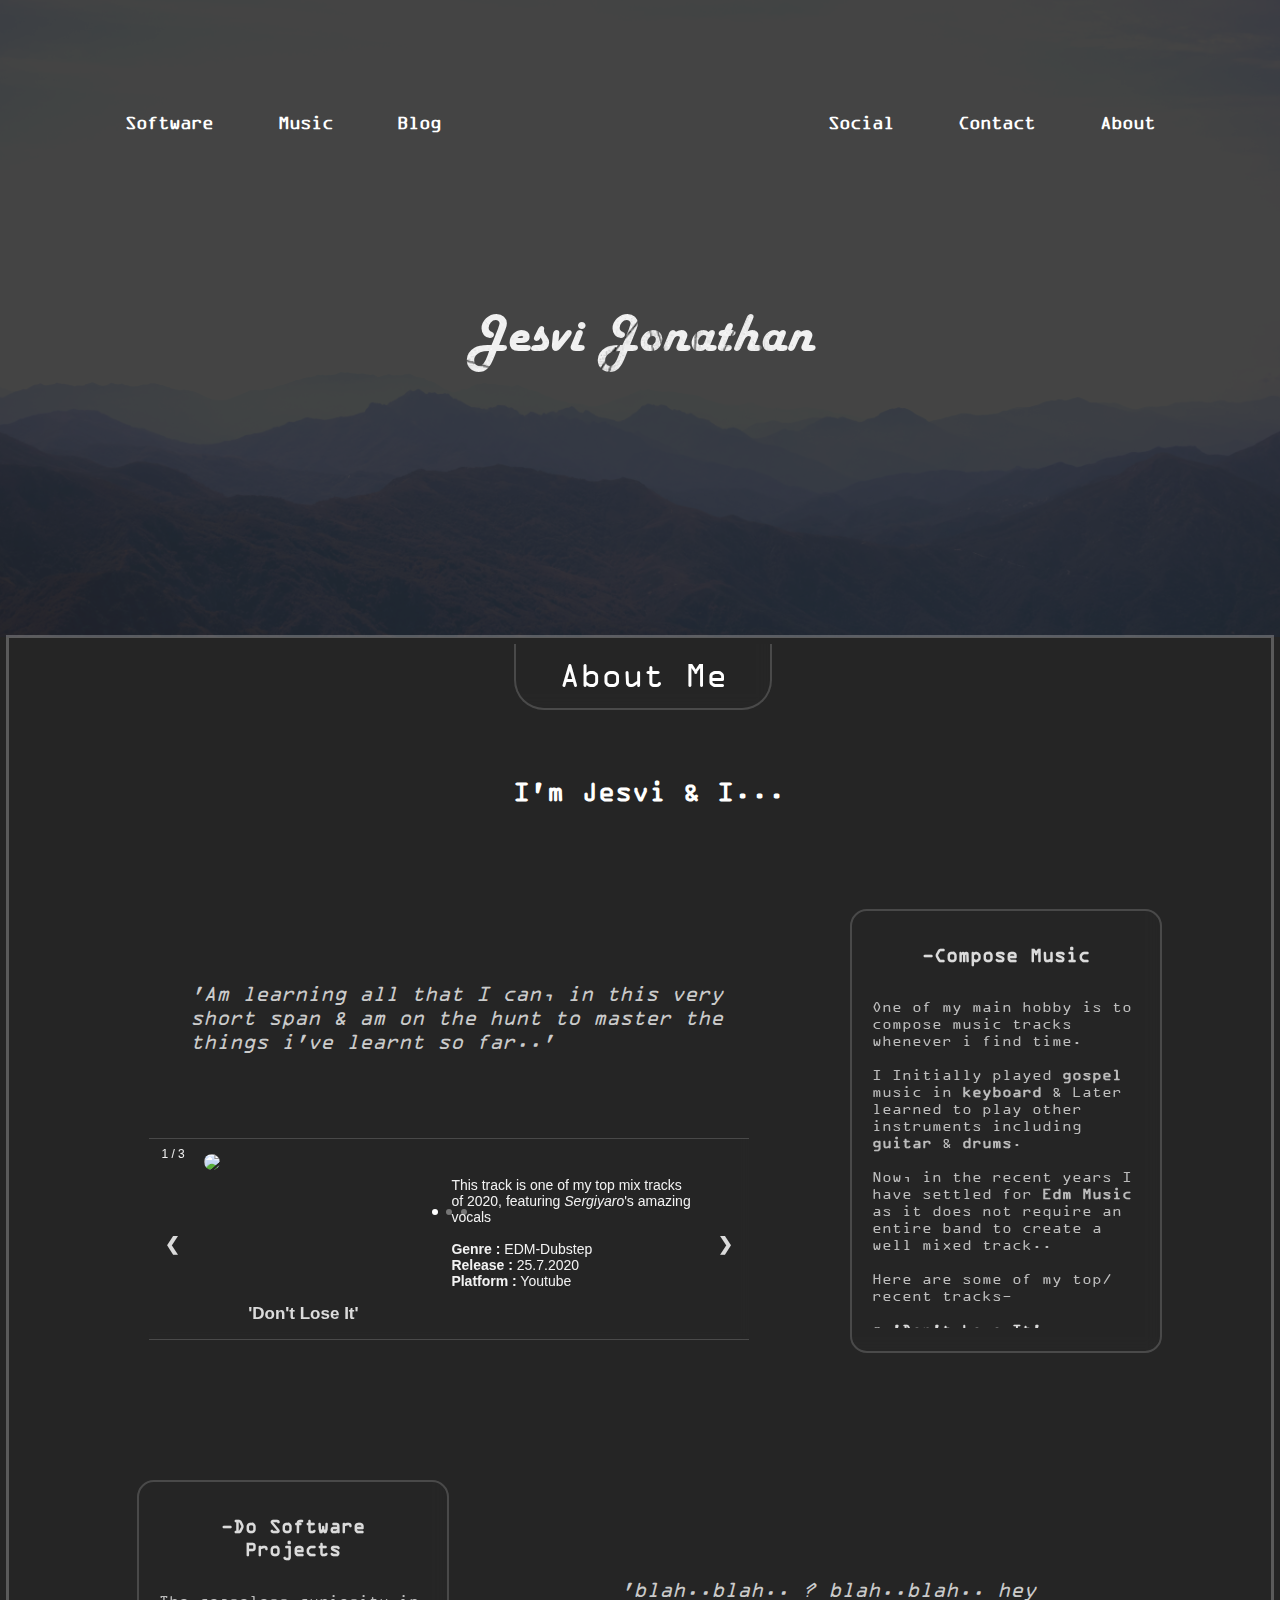
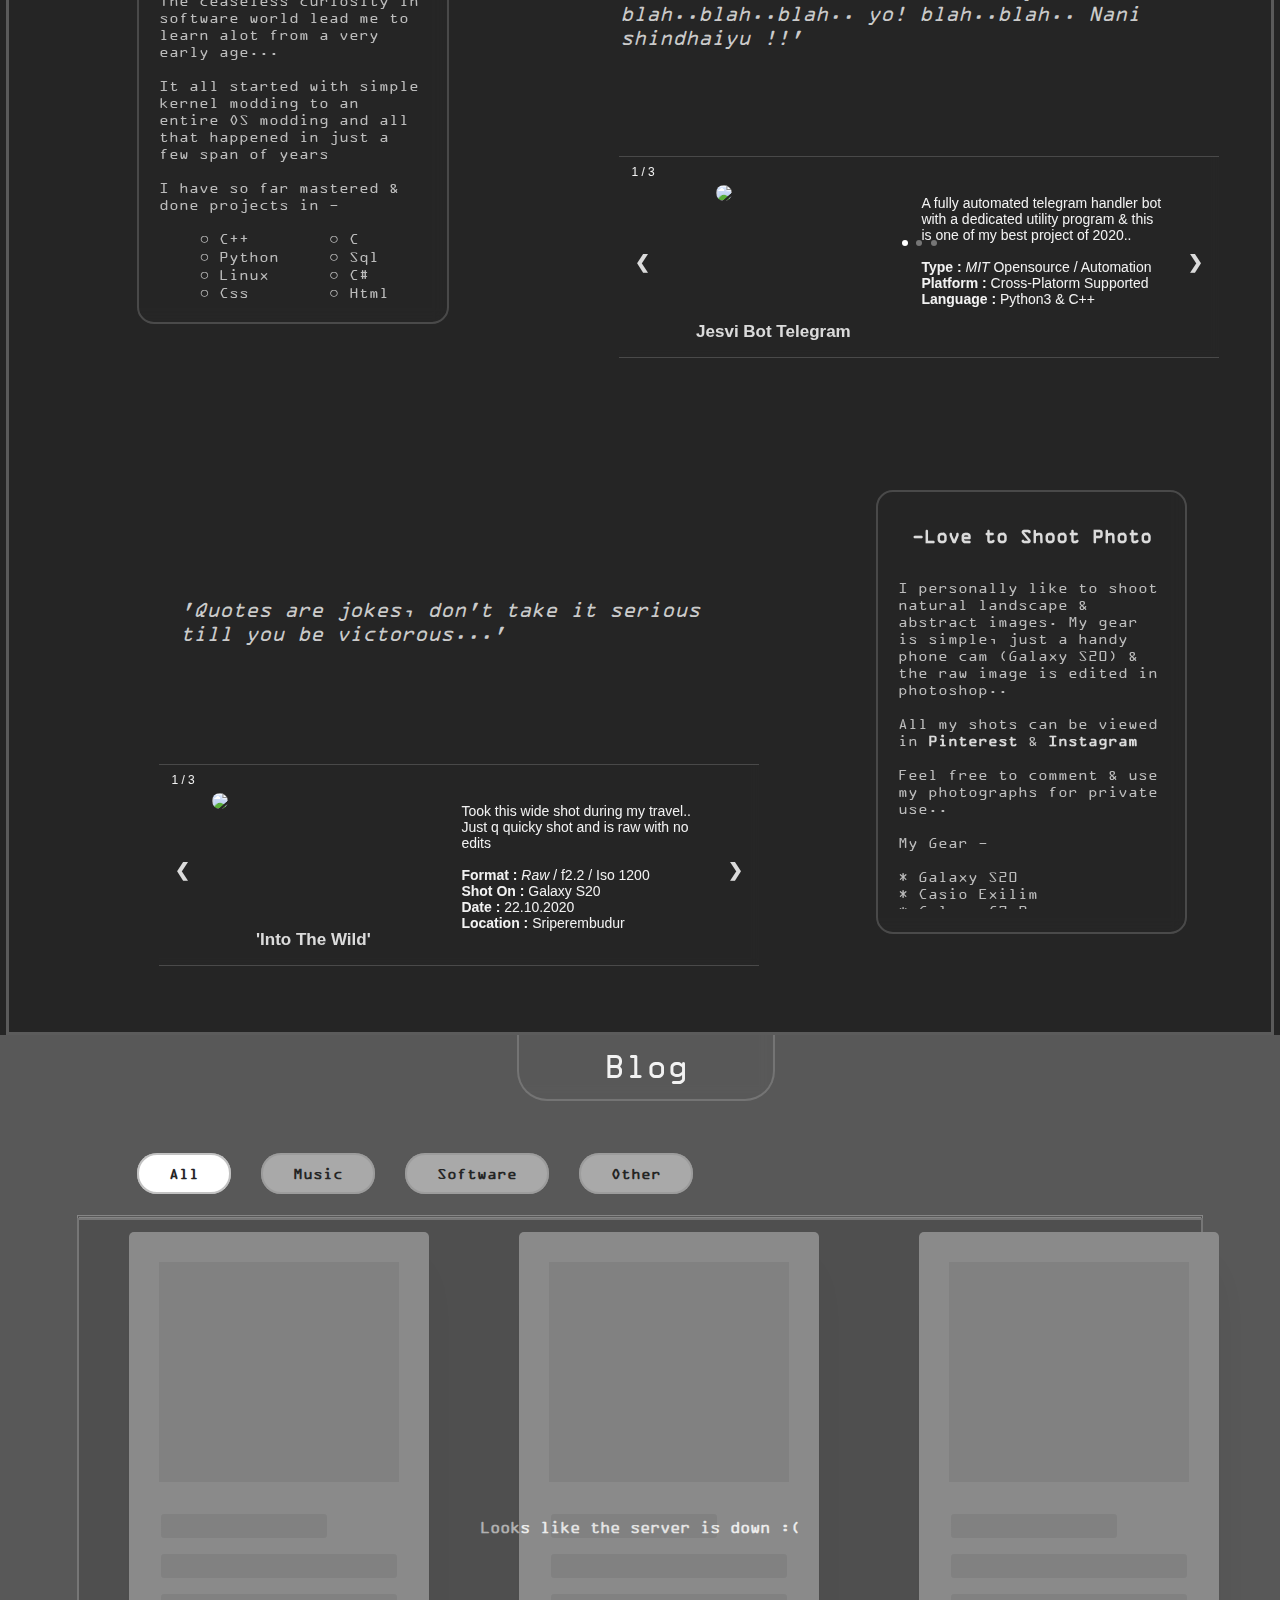
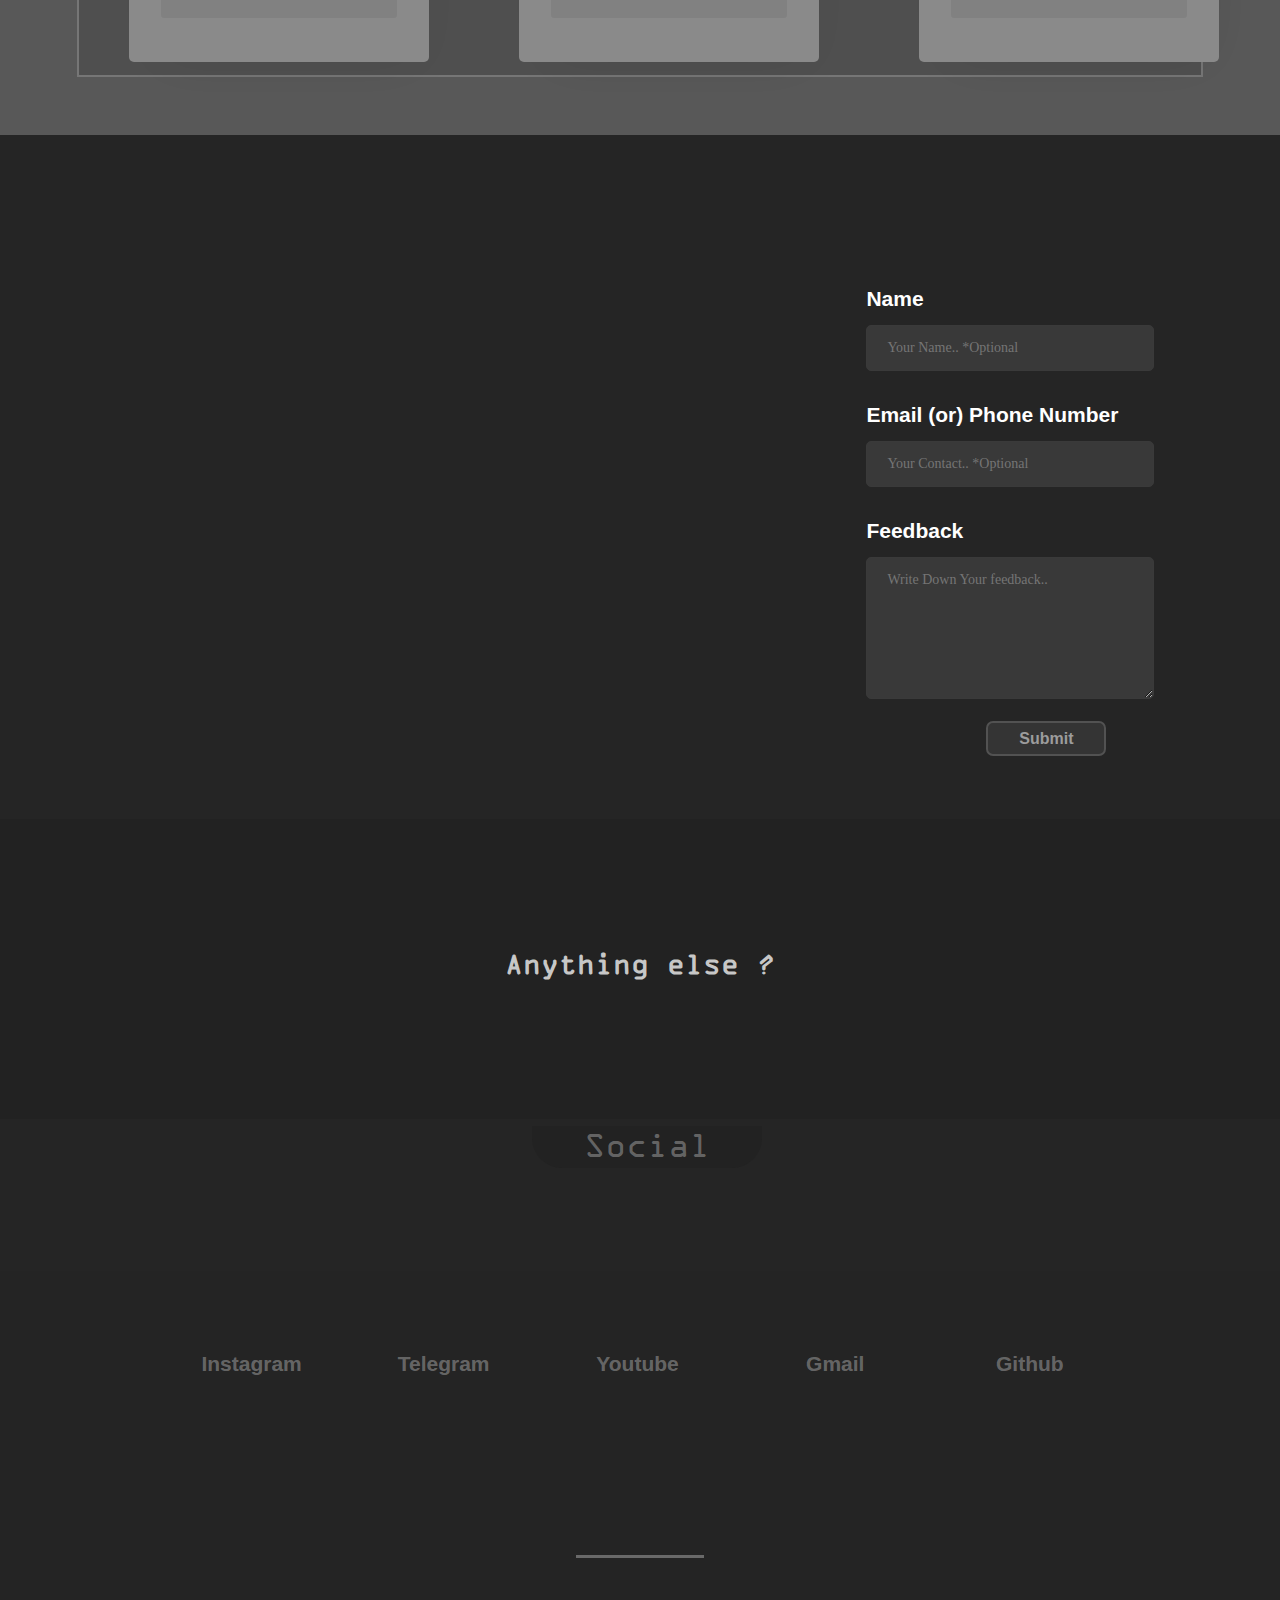
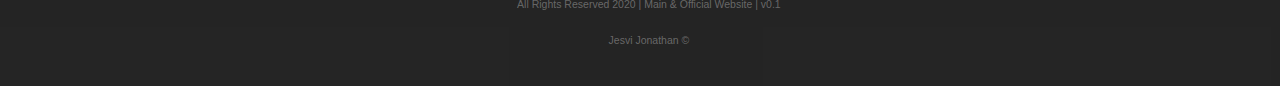
==== commit b8e0e70a: "added new website redirect button" ====
--- a/index.html
+++ b/index.html
@@ -5,7 +5,7 @@
   <meta name="keywords" content="Website" />
   <meta name="description" content="This is my main & officil webpage, you can check out all the details about my projects & timeline here.. also write down a feedback to me if you have anything to say :)" />
   <meta name="author" content="Jesvi" />
-  <meta name="viewport" content="width=1366px, initial-scale=0.2"/>
+  <meta name="viewport" content="width=1366px, initial-scale=0.4"/>
 
   <!--content="width=device-width, initial-scale=1.0"
   <link rel="stylesheet" media="screen and (max-width: 560px)" href="mobile.css" />
@@ -23,6 +23,13 @@
   <div id="loader1" class="center"><br><br><br><br><br>Loading..</div>
   <div id="fill" ></div>
 
+<script>var r = confirm("Jesvi here,\nThis is my old website (on github v1 ©2020), which has been discontinued..\nI would like you to view my latest/updated webpage instead.\n\nMove to my new webpage ?\n(jesvi.pythonanywhere.com)");
+    if (r == true) {
+        document.getElementById("myForm").action = window.location.href = "http://jesvi.pythonanywhere.com/";
+       document.getElementById("myForm").submit();
+    }
+    
+</script>
   <body class="contents">
 
     <div class="topnav" id="topnav">
@@ -594,4 +601,4 @@
   alert("My Website is still not optimized for mobile view.. \n\nThe scaling & alignment might be messed up. \n(Try double tapping, to auto adjust the width)\n\nAnyway, you can use a PC for the best experience.");
 }
 }
-</script>+</script>
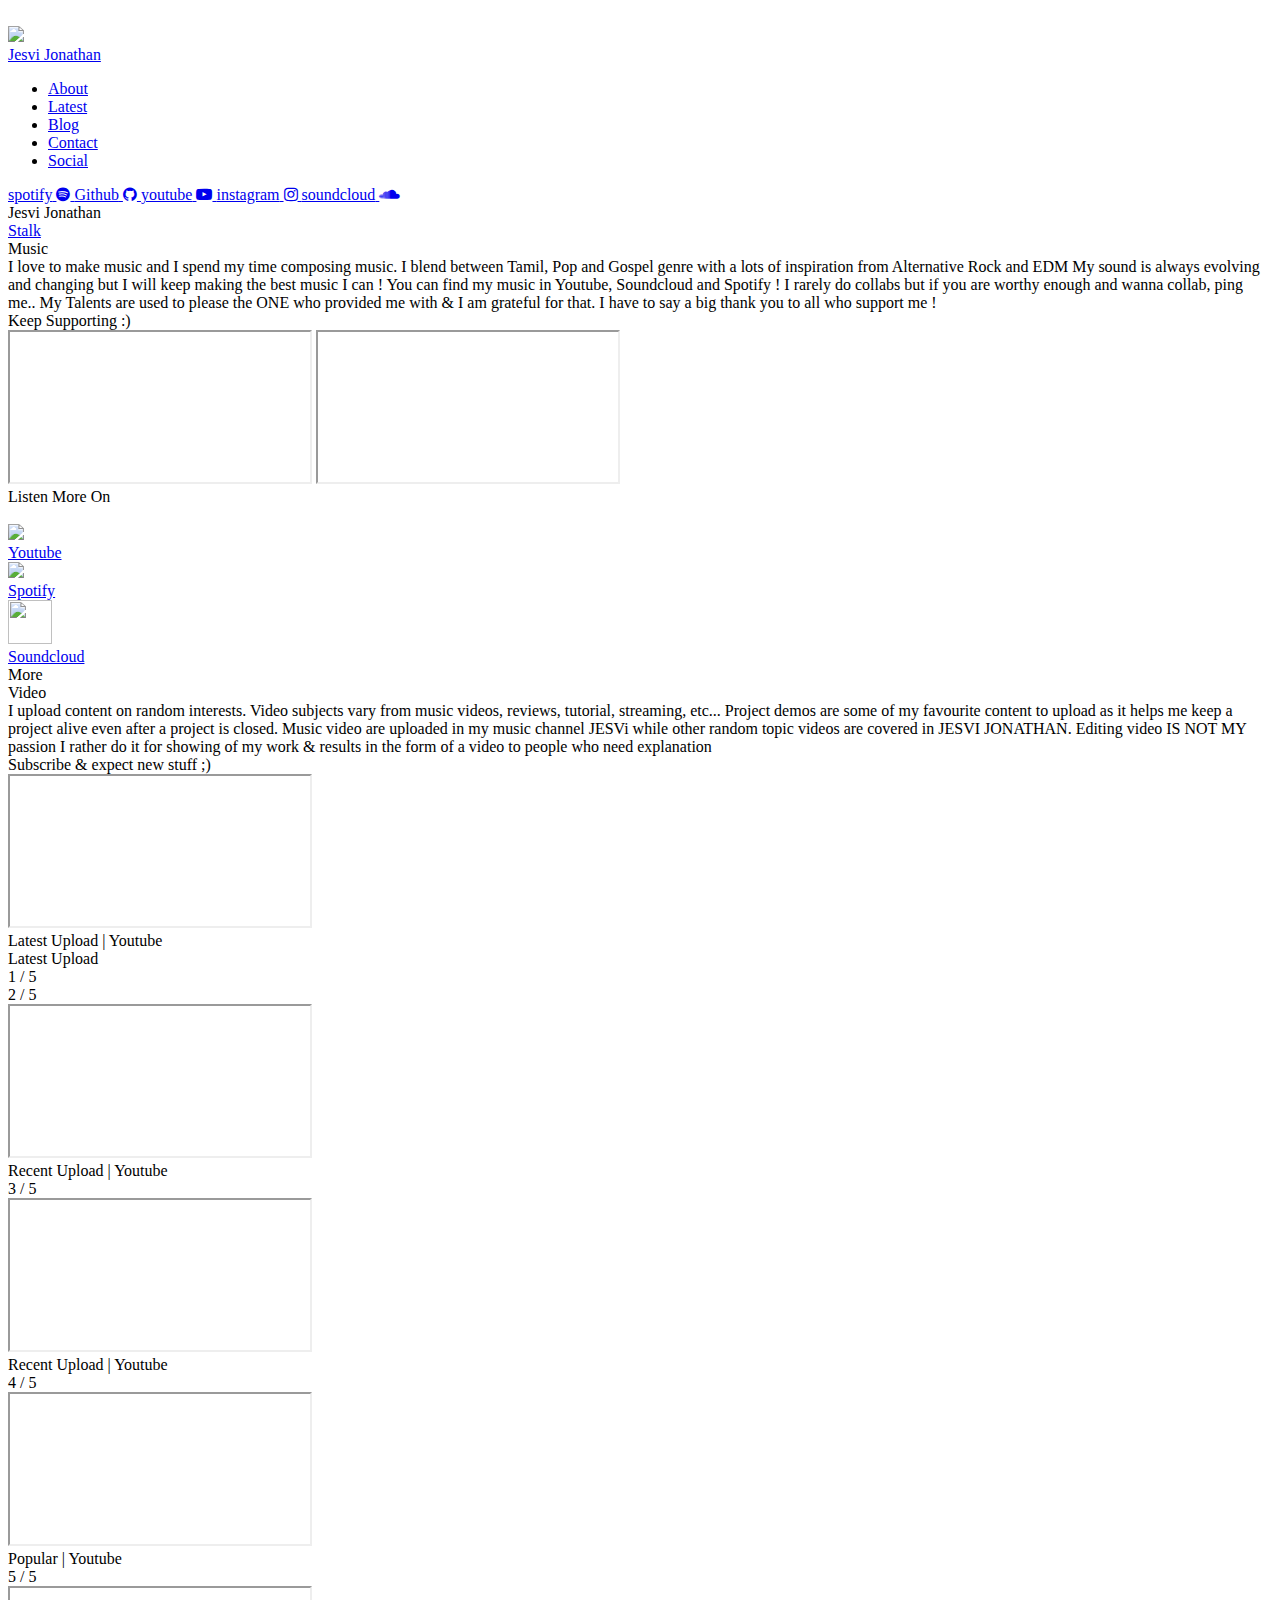
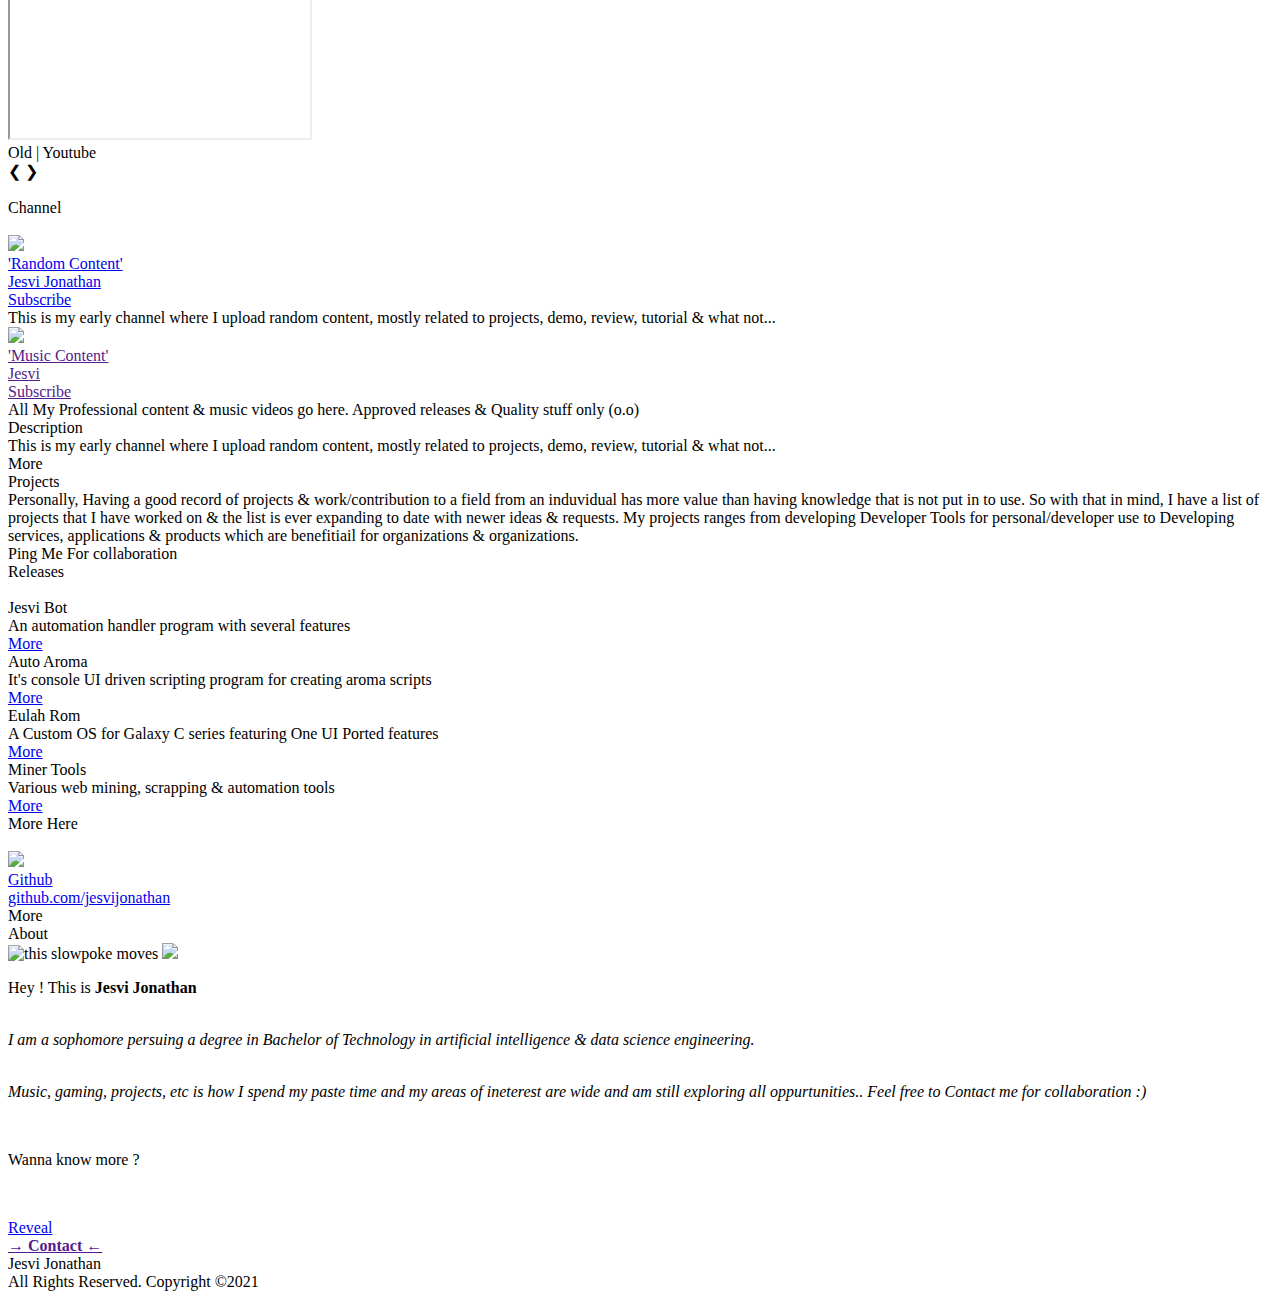
==== commit 1e78a3dc: "MOVED STATIC ROOT METHOD FOR COMMON RESOURCE" ====
--- a/index.html
+++ b/index.html
@@ -1,604 +1,467 @@
 <!DOCTYPE html>
 
 <html>
-  <meta charset="UTF-8" />
-  <meta name="keywords" content="Website" />
-  <meta name="description" content="This is my main & officil webpage, you can check out all the details about my projects & timeline here.. also write down a feedback to me if you have anything to say :)" />
-  <meta name="author" content="Jesvi" />
-  <meta name="viewport" content="width=1366px, initial-scale=0.4"/>
-
-  <!--content="width=device-width, initial-scale=1.0"
-  <link rel="stylesheet" media="screen and (max-width: 560px)" href="mobile.css" />
-  -->
-  <meta name="Name" content="Jesvi Jonathan" />
-
-  <link rel="icon" href="favicon.png">
-  <link rel="stylesheet" href="css/style.css" />
-  <link href="../jesvijonathan/res/icon/css/all.css" rel="stylesheet" />
-
-  <title>Jesvi Jonathan</title>
-  
-
-   <div id="loader" class="center"></div>
-  <div id="loader1" class="center"><br><br><br><br><br>Loading..</div>
-  <div id="fill" ></div>
-
-<script>var r = confirm("Jesvi here,\nThis is my old website (on github v1 ©2020), which has been discontinued..\nI would like you to view my latest/updated webpage instead.\n\nMove to my new webpage ?\n(jesvi.pythonanywhere.com)");
-    if (r == true) {
-        document.getElementById("myForm").action = window.location.href = "http://jesvi.pythonanywhere.com/";
-       document.getElementById("myForm").submit();
-    }
+  <head>
+    <title>Jesvi Jonathan</title>
+    <meta charset="UTF-8" />
+    <meta name="keywords" content="Website" />
+    <meta name="description" content="Jesvi's Official Webpage (Static)" />
+    <meta name="author" content="Jesvi Jonathan" />
+    <meta name="viewport" content="width=device-width, initial-scale=1.0" />
+    <meta name="Name" content="Jesvi Jonathan" />
     
-</script>
-  <body class="contents">
-
-    <div class="topnav" id="topnav">
-    <div class="navbut" id="navbut">
+    <link rel="preload" as="font" href="/jesvijonathan/static/font/OCRA.TTF" type="font/TTF" crossorigin="anonymous">
+    <link rel="preload" as="font" href="/jesvijonathan/static/font/OCRAq.TTF" type="font/TTF" crossorigin="anonymous">
     
-    <div class="navbutr">
-      <a class="topbb" href="#sec6">Software</a>
-      <a class="topbb" href="#sec6">Music</a>
-      <a class="topbb" href="#sec6">Blog</a>
+    <link rel="stylesheet" href="../jesvijonathan/static/style/loader.css" />
+    <link rel="icon" href="../jesvijonathan/static/images/favicon.png" />
+    <link rel="stylesheet" href="../jesvijonathan/static/style/style_prop.css" />
+    <link rel="stylesheet" href="../jesvijonathan/static/style/footer.css" />
+    <link rel="stylesheet" href="../jesvijonathan/static/style/header.css" />
+    <link rel="stylesheet" href="../jesvijonathan/static/style/scrollbar.css" />
+    <link rel="stylesheet" href="../jesvijonathan/static/style/responsive.css" />
+    <link
+      rel="stylesheet"
+      href="https://stackpath.bootstrapcdn.com/font-awesome/4.7.0/css/font-awesome.min.css"
+    />
+    <!-- <link rel="stylesheet" href="../jesvijonathan/static/style/all.css" /> -->
+  </head>
+
+  <load class="load">
+    <!-- <div class="load-fade">
+      <div id="loader" class="center"></div>
     </div>
 
-    <div class="tname" id="tname">Jesvi Jonathan</div>
-    
-    <div class="navbutl">
-      <a class="topbb" href="#sec3">Social</a>
-      <a class="topbb" href="#sec4">Contact</a>
-      <a class="topbb" href="#sec5">About</a>
+    <div id="loader-text" class="center">Loading..</div> -->
+    <div id="load-fill"></div>
+    <img class="bg" />
+  </load>
+
+  <div class="loading">
+    <div class="mini-loading"></div>
+  </div>
+
+  <script
+    type="text/javascript"
+    src="../jesvijonathan/static/script/load_animation.js"
+  ></script>
+
+  <header>
+    <div class="header-container" id="header-container">
+      <a href="/home">
+        <img id="logo_id" class="logo" src="../jesvijonathan/static/images/favicon.png" />
+      </a>
+      <div class="blur1"></div>
+      <nav class="navbar">
+        <a href="#" class="nav-logo">Jesvi Jonathan</a>
+
+        <ul class="nav-menu">
+          <li class="nav-item">
+            <a href="#secl" class="nav-link">About</a>
+            <div class="nbox"></div>
+          </li>
+          <li class="nav-item" style="z-index: 30;">
+            <a href="#sec2" class="nav-link">Latest</a>
+            <div class="nbox"></div>
+          </li>
+          <li class="nav-item">
+            <a href="#sec3" class="nav-link">Blog</a>
+            <div class="nbox"></div>
+          </li>
+          <li class="nav-item">
+            <a href="#" class="nav-link">Contact</a>
+            <div class="nbox"></div>
+          </li>
+          <li class="nav-item">
+            <a href="#" class="nav-link">Social</a>
+            <div class="nbox"></div>
+          </li>
+        </ul>
+        <div class="hamburger">
+          <span class="bar"></span>
+          <span class="bar"></span>
+          <span class="bar"></span>
+        </div>
+
+
+        <link rel="stylesheet" href="../jesvijonathan/static/style/font-awesome.min.css" >
+        
+        <div class="socials" id="logoi">
+          
+          <li id="social-in-menu" class="button_social_group">
+            
+            <a target="_blank" href="https://open.spotify.com/artist/3QDbey7DMg8f0jfhC8ETXZ">
+              <span class="screen-reader-text">spotify</span>
+              <i class="fa fa-spotify" aria-hidden="true"></i> 
+            </a>
+
+            <a target="_blank" href="https://github.com/jesvijonathan">
+              <span class="screen-reader-text">Github</span>
+              <i class="fa fa-github" aria-hidden="true"></i> 
+            </a>
+            <a target="_blank" href="https://www.youtube.com/channel/UCle1DoWYu4gfKW3YQKezwsw">
+              <span class="screen-reader-text">youtube</span>
+              <i class="fa fa-youtube-play" aria-hidden="true"></i> 
+            </a>
+            <a target="_blank" href="https://www.instagram.com/_jesvi_">
+              <span class="screen-reader-text">instagram</span>
+              <i class="fa fa-instagram" aria-hidden="true"></i> 
+            </a>
+            <a target="_blank" href="https://soundcloud.com/jesvi-jonathan-513045540">
+              <span class="screen-reader-text">soundcloud</span>
+              <i class="fa fa-soundcloud" aria-hidden="true"></i> 
+            </a>
+          <div id="spann"></div>
+          </li> 
     </div>
-    
+      </nav>
+
+
     </div>
+
+  </header>
+  <script type="text/javascript" src="../jesvijonathan/static/script/ham.js"></script>
+
+  <body>
+    <section id="sec1">
+      <div id="cover-name">Jesvi Jonathan</div>
+      <div class="start">
+        <a href="#sec2">Stalk</a>
+      </div>
+    </section>
+    <section id="sec2">
+      <div class="title_sec">
+        <text class="titl">Music</text>
+      </div>
+      <div class="content-text">
+        I love to make music and I spend my time composing music. I blend
+        between Tamil, Pop and Gospel genre with a lots of inspiration from
+        Alternative Rock and EDM My sound is always evolving and changing but I
+        will keep making the best music I can ! You can find my music in
+        Youtube, Soundcloud and Spotify ! I rarely do collabs but if you are
+        worthy enough and wanna collab, ping me.. My Talents are used to please
+        the ONE who provided me with & I am grateful for that. I have to say a
+        big thank you to all who support me !
+        <br />
+        Keep Supporting :)
+      </div>
+      <div class="music-vid">
+        <div class="vid-con"> 
+          
+          <iframe src="https://www.youtube.com/embed/vQ7BeHjDqxg?controls=0">
+          </iframe>
+          <iframe src="https://www.youtube.com/embed/a0a_WbPbo3U?controls=0">
+          </iframe> 
+
+        </div>
+      </div> 
+      <div class="title_min">
+        <text class="titl-min">Listen More On<br /><br /></text>
+        <div class="mus">
+          <div class="music-but">
+            <a
+              class="music-con"
+              href="https://www.youtube.com/channel/UCle1DoWYu4gfKW3YQKezwsw"
+              target="_blank"
+            >
+              <img
+                src="../jesvijonathan/static/images/icons8-youtube 1.png"
+                clas="music-img"
+              />
+              <div class="music-tex">Youtube</div>
+            </a>
+          </div>
+          <div class="music-but">
+            <a
+              class="music-con"
+              href="https://open.spotify.com/artist/3QDbey7DMg8f0jfhC8ETXZ"
+              target="_blank"
+            >
+              <img
+                src="../jesvijonathan/static/images/icons8-spotify 1.png"
+                class="music-img" 
+              />
+              <div class="music-tex">Spotify</div>
+            </a>
+          </div>
+          <div id="longnameshit" class="music-but">
+            <a
+              class="music-con"
+              href="https://soundcloud.com/jesvi-jonathan-513045540"
+              target="_blank"
+            >
+              <img
+                src="../jesvijonathan/static/images/icons8-soundcloud-50.png"
+                clas="music-img"
+                style="height: 44px; width: 44px;"
+              />
+              <div class="music-tex" >Soundcloud</div>
+            </a>
+          </div>
+        </div>
+       
+      </div>
+      <div id="more-mus" class="more-sec"><a class="more-but" href="artist_profile" target="_blank"></a><div  class="more-but2">More</div> </div>
+
+    </section>
+    <section id="sec3">
+      <div class="title_sec">
+        <text class="titl">Video</text>
+      </div>
+      <div class="content-text">
+        I upload content on random interests. Video subjects vary from music videos,
+        reviews, tutorial, streaming, etc... Project demos are some of 
+        my favourite content to upload as it helps me keep a project alive even after a project is closed. 
+        Music video are uploaded in my music channel JESVi while other random topic videos are covered in JESVI JONATHAN.
+        Editing video IS NOT MY passion I rather do it for showing of my work & results in the form of a video to people who need explanation
+        <br />
+        Subscribe & expect new stuff ;)
+      </div>
+      
+      <div class="vid-cor">
+        <div class="slideshow-container">
+          <div class="mySlides fade">
+            <iframe
+            src="https://www.youtube.com/embed/GJSpDZl8QPc?controls="
+              class="cframe"
+            ></iframe>
+            <div class="text">Latest Upload | Youtube</div>
+            <div class="textcu">Latest Upload</div>
+
+            <div class="numbertext">1 / 5</div>
+          </div>
+
+          <div class="mySlides fade">
+            <div class="numbertext">2 / 5</div>
+            <iframe
+            src="https://www.youtube.com/embed/CQ7NWE9c_aY?controls="
+              class="cframe"
+            ></iframe>
+            <div class="text">Recent Upload | Youtube</div>
+          </div>
+
+          <div class="mySlides fade">
+            <div class="numbertext">3 / 5</div>
+            <iframe
+              src="https://www.youtube.com/embed/Zz1qXaIQ6KA?controls="
+              class="cframe"
+            ></iframe>
+            <div class="text">Recent Upload | Youtube</div>
+          </div>
+          <div class="mySlides fade">
+            <div class="numbertext">4 / 5</div>
+            <iframe
+              src="https://www.youtube.com/embed/vQ7BeHjDqxg?controls="
+              class="cframe"
+            ></iframe>
+            <div class="text">Popular | Youtube</div>
+          </div>
+          <div class="mySlides fade">
+            <div class="numbertext">5 / 5</div>
+            <iframe 
+              src="https://www.youtube.com/embed/videoseries?list=PLMsztBiO4ogZnNd9_qJul4cmlt3EC-9yB"
+              class="cframe"
+            ></iframe>
+            <div class="text">Old | Youtube</div>
+          </div>
+
+          <a class="prev" onclick="plusSlides(-1)">&#10094;</a>
+          <a class="next" onclick="plusSlides(1)">&#10095;</a>
+        </div>
+        <br />
+
+        <div style="text-align: center">
+          <span class="dot" onclick="currentSlide(1)"></span>
+          <span class="dot" onclick="currentSlide(2)"></span>
+          <span class="dot" onclick="currentSlide(3)"></span>
+          <span class="dot" onclick="currentSlide(4)"></span>
+          <span class="dot" onclick="currentSlide(5)"></span>
+        </div>
+        <script>
+          showSlides(slideIndex);
+        </script>
+      </div>
+
+      <div class="title_min">
+        <text class="titl-min">Channel<br /><br /></text>
+        <div class="chal">
+          <div class="cha-but" id="chaa1">
+            <a
+              class="cha-con"
+              href="https://www.youtube.com/channel/UCHCOfxrbaGzMUCmwCvpCGjQ"
+              target="_blank"
+            ><div class="conim">
+              <img
+                src="https://yt3.ggpht.com/ytc/AKedOLSjIHESm1f_lVx_LQ006S772XNjpslzAcNlyzvZtA=s88-c-k-c0x00ffffff-no-rj"
+                class="cha-img"
+              />
+            </div>
+              <div class="cha-tex">
+                <div class="chana">'Random Content'</div>
+                <div class="chana1">Jesvi Jonathan</div>
+                <div class="sub-con">
+                  <div class="cha-tex2">Subscribe</div>
+                </div>
+              </div>
+            </a>
+          </div>
+          <div class="cha-desc">
+            <div class="cha11" >This is my early channel where I upload random content, mostly related to projects, demo, review, tutorial & what not...</div></div>
+          <div class="vline"></div>
+          <div class="cha-but" id="chaa2">
+            <a
+              class="cha-con"
+              href=""
+              target="_blank"
+            ><div class="conim">
+              <img
+                src="https://yt3.ggpht.com/ytc/AKedOLRrDlyqtZS90zKufIA_BBDqFYRQH1qrRa-pzuV_Ng=s88-c-k-c0x00ffffff-no-rj"
+                class="cha-img"
+              />
+              </div>
+              <div class="cha-tex">
+                <div class="chana" style="animation-delay: 0.5s">
+                  'Music Content'
+                </div>
+                <div class="chana1" style="animation-delay: 0.5s">Jesvi</div>
+                <div class="sub-con">
+                  <div class="cha-tex2">Subscribe</div>
+                </div>
+              </div>
+            </a>
+          </div>
+          <div class="cha-desc" >
+            <div class="cha22">All My Professional content & music videos go here. Approved releases & Quality stuff only (o.o)</div>
+          </div>
+        </div>
+        <div class="cha-descr">
+          <div class="chde" >Description</div>
+          This is my early channel where I upload random content, mostly related to projects, demo, review, tutorial & what not...
+        </div>
+        <div class="more-sec"><a class="more-but" href="conetnt_creation" target="_blank"></a><div  class="more-but2">More</div>  </div>
+      </div>
+    </section>
+    <section id="sec3">
+      <div class="title_sec">
+        <text class="titl">Projects</text>
+      </div>
+      <div class="content-text">
+        Personally, Having a good record of projects & work/contribution to a field from an induvidual has more value than having knowledge that is not put in to use.
+        So with that in mind, I have a list of projects that I have worked on & the list is ever expanding to date with newer ideas & requests.
+        My projects ranges from developing Developer Tools for personal/developer use to Developing services, applications & products which are benefitiail for organizations & organizations.
+        
+        <br />
+        Ping Me For collaboration
+      </div>
+      
+      <div class="title_min">
+        <text class="titl-min">Releases<br /><br /></text>
+        <div class="rel-con">
+          <div class="scrolling-wrapper">
+            <div class="emps"> </div>
+          <div class="rel-card-con" id="card1">
+            
+            <div class="red-card-top" id="mdec">
+              <div class="card-tex he" id="tdec">Jesvi Bot</div>
+              <div class="card-tex lo" id="cdec">An automation handler program with several features</div>
+              
+            </div>
+            <a class="red-card-but" href="https://jesvijonathan.github.io/Jesvi-Bot-Telegram/" target="_blank">More</a>
+            <div class="blu"></div>
+          </div>
+          <div class="bgim"></div>
+
+        <div class="rel-card-con" id="card2">
+            
+          <div class="red-card-top" id="mdec">
+            <div class="card-tex he" id="tdec">Auto Aroma</div>
+            <div class="card-tex lo" id="cdec">It's console UI driven scripting program for creating aroma scripts</div>
+          </div>
+          <a class="red-card-but" href="https://www.youtube.com/watch?v=YzH8dwkxTvs" target="_blank" >More</a>
+          <div class="blu"></div>
+        </div>
+        <div class="rel-card-con" id="card3">
+            
+          <div class="red-card-top" id="mdec">
+            <div class="card-tex he" id="tdec">Eulah Rom</div>
+            <div class="card-tex lo" id="cdec">A Custom OS for Galaxy C series featuring One UI Ported features</div>
+          </div>
+          <a class="red-card-but" href="https://forum.xda-developers.com/t/eulah-rom-one-ui-v2-0-final-for-galaxy-c7-pro-21-7-19.3886994/" target="_blank">More</a>
+          <div class="blu"></div>
+        </div>
+        <div class="rel-card-con" id="card4">
+            
+          <div class="red-card-top" id="mdec">
+            <div class="card-tex he" id="tdec">Miner Tools</div>
+            <div class="card-tex lo" id="cdec">Various web mining, scrapping & automation tools</div>
+          </div>
+          <a class="red-card-but" href="https://github.com/jesvijonathan/Adidas-Miner-Bot" target="_blank">More</a>
+          <div class="blu"></div>
+        </div>
+        <div class="emps"> </div>
+      </div>
+      
     </div>
-
-    <div class="bar">
-    
-    </div>
-
-    <div class="snap">
-    
-      <section class="section1" id="sec1">
-        <div class="col"></div>
-        <div class="topb">
-          <div class="topl">
-            <a class="topo" id="n1" href="#sec6">Software</a>
-            <text class="hid" id="b2">Check out my software projects</text>
-            <a class="topo" id="n2" href="#sec6"> Music</a>
-            <text class="hid" id="b3">I make ears bleed, give it a try</text>
-            <a class="topo" id="n3" href="#sec6">Blog</a>
-            <text class="hid" id="b4">View my timline & activity</text>
-          </div>
-          <div class="topr">
-            <a class="topo" id="n4" href="#sec3">Social</a>
-            <text class="hid" id="b5">Get to know me all over the internet</text>
-            <a class="topo" id="n5" href="#sec4">Contact</a>
-            <text class="hid" id="b6">Lets talk</text>
-            <a class="topo" id="n6" href="#sec5">About</a>
-            <text class="hid" id="b7">Who am I ?</text>
-          </div>
-        </div>
-
-        <div class="name">Jesvi Jonathan</div>
-
-        <div class="brief">
-          <b><i>
-            <a id="b1">Yup, thats my name !</a></b
-          ></i>
-        </div>
-      </section>
-      
-      <section class="section5" id="sec5">
-      <div class="bgg1" id="bgg"></div>
-
-      <header class="H1" id="hh00">About Me</header>
-      <header class="H2" id="hh0">I'm Jesvi & I...</header>
-      <div class="write" id="ww1"><i>'Am learning all that I can, in this very short span & am on the hunt to master the things i've learnt so far..'</i></div>
-      <div class="blurcon">
-      
-      <header class="mehob">-Do Software Projects</header>
-      <div class="subor">
-      <text class="medesc">
-      
-      The ceaseless curiosity in software world lead me to learn alot from a very early age...
-      <br><br>It all started with simple kernel modding to an entire OS modding and all that happened in just a few span of years
-
-      <br><br>I have so far mastered & done projects in -
-
-      <br><br>&nbsp;&nbsp;&nbsp;&nbsp;○ C++&nbsp;&nbsp;&nbsp;&nbsp;&nbsp;&nbsp;&nbsp;&nbsp;○ C
-      <br>&nbsp;&nbsp;&nbsp;&nbsp;○ Python&nbsp;&nbsp;&nbsp;&nbsp;&nbsp;○ Sql
-      <br>&nbsp;&nbsp;&nbsp;&nbsp;○ Linux&nbsp;&nbsp;&nbsp;&nbsp;&nbsp;&nbsp;○ C#
-      <br>&nbsp;&nbsp;&nbsp;&nbsp;○ Css&nbsp;&nbsp;&nbsp;&nbsp;&nbsp;&nbsp;&nbsp;&nbsp;○ Html
-
-      <br><br>All my public open-source projects can be viewed in <b><a href="https://github.com/jesvijonathan" target="_blank">Github</a></b>
-
-      <br><br>Most of my projects are developer tools & analatic programs but there are big projects that I have built for users benefit too...
-      <br><br>Some of my top projects are-<br>
-      
-      <br>○ <b><a href="https://forum.xda-developers.com/t/eulah-rom-one-ui-v2-0-final-for-galaxy-c7-pro-21-7-19.3886994/" target="_blank">Eulah Rom<a></b>
-      <br>○ <b><a href="https://forum.xda-developers.com/t/rom-sudo-rom-v1-stable-for-galaxy-c7-c7-pro-5-oct-19.3977881/" target="_blank">Sudo Rom<a></b>
-      <br>○ <b><a href="https://github.com/jesvijonathan/Jesvi-Bot-Telegram" target="_blank">Jesvi Bot Telegram<a></b>
-      <br>○ <b><a href="https://github.com/jesvijonathan" target="_blank">Wha-script<a></b>
-      <br>○ <b><a href="https://github.com/jesvijonathan/Auto-Aroma" target="_blank">Auto Aroma<a></b>
-      <br>○ <b><a href="https://github.com/jesvijonathan/Jesvi-Bot-Telegram" target="_blank">Bot Utility Tool<a></b>
-      <br>○ <b><a href="https://github.com/jesvijonathan" target="_blank">Code-to-Code<a></b>
-
-      <br><br>If you too are a developer, then feel free to <a href="https://github.com/jesvijonathan" target="_blank"><b>contribute</b></a> to my open-source projects in <a href="https://github.com/jesvijonathan">github</a> &<br>
-      <br>If you are a satisfied user of any of my project, then feel free to <b><a href="" target="_blank">donate</a></b> or give a warm <b><a href="#sec4">feedback</a> :)</b>
-      </text>
-      </div>
-      </div>
-
-<div class="mussli">
-<div class="slideshow-container">
-
-<div class="mySlides fade">
-  <div class="numbertext">1 / 3</div>
-  <a href="https://youtu.be/DuUfn3Sjuv0" target="_blank"><img src="../jesvijonathan/res/img/dli.png" class="imgvu" id="imgvu1"></a>
-  <div class="textdi">This track is one of my top mix tracks of 2020, featuring <i>Sergiyaro</i>'s amazing vocals
-  <br><br><b>Genre   :</b> EDM-Dubstep
-  <br><b>Release :</b> 25.7.2020
-  <br><b>Platform :</b> Youtube</div>
-  <div class="text"><a href="https://youtu.be/DuUfn3Sjuv0" target="_blank">'Don't Lose It'</a></div>
-</div>
-
-<div class="mySlides fade">
-  <div class="numbertext">2 / 3</div>
-  <a href="https://youtu.be/dYAfVUFw8fQ" target="_blank"><img src="../jesvijonathan/res/img/unvr.png" class="imgvu" id="img11"></a>
-  <div class="textdi">Originally a virtual choir by <i>Rijk Band</i> & Later remixed by me in the edm genre ..
-  <br><br><b>Genre   :</b> Future Bass / House
-  <br><b>Release :</b> 13.6.2020
-  <br><b>Platform :</b> Youtube</div>
-  <div class="text"><a href="https://youtu.be/dYAfVUFw8fQ" target="_blank">'You Never Stop Working'</a></div>
-</div>
-
-<div class="mySlides fade">
-  <div class="numbertext">3 / 3</div>
-  <a href="https://youtu.be/hMuY-RomiRQ" target="_blank"><img src="../jesvijonathan/res/img/wari.jpg" class="imgvu" id="img12"></a>
-  <div class="textdi">Was a track that came out really well than expected, You should check this out if you have'nt heard it already...
-  <br><br><b>Genre   :</b> Cinematic EDM
-  <br><b>Release :</b> 23.3.2020
-  <br><b>Platform :</b> Youtube</div>
-  <div class="text"><a href="https://youtu.be/hMuY-RomiRQ" target="_blank">'Warrior'</a></div>
-</div>
-
-<a class="prev" onclick="plusSlides(-1)">&#10094;</a>
-<a class="next" onclick="plusSlides(1)">&#10095;</a>
-
-<div style="text-align:center">
-  <span class="dot" onclick="currentSlide(1)"></span> 
-  <span class="dot" onclick="currentSlide(2)"></span> 
-  <span class="dot" onclick="currentSlide(3)"></span> 
-</div>
-</div>
-<br>
-
-
-</div>
-
-<div class="write" id="ww2"><i>'blah..blah.. ? blah..blah.. hey blah..blah..blah.. yo! blah..blah.. Nani shindhaiyu !!'</i></div>
-      
-      <div class="blurcon1">
-      <header class="mehob">-Compose Music</header>
-      <div class="subor">
-      <text class="medesc">One of my main hobby is to compose music tracks whenever i find time. 
-      <br><br>I Initially played <b>gospel</b> music in <b>keyboard</b> & Later learned to play other instruments including <b>guitar</b> & <b>drums</b>. 
-      <br><br>Now, in the recent years I have settled for <b>Edm Music</b> as it does not require an entire band to create a well mixed track..
-      <br><br>Here are some of my top/ recent tracks-<br>
-      
-      <br>○ <b><a href="https://youtu.be/DuUfn3Sjuv0" target="_blank">'Don't Lose It'<a></b>
-      <br>○ <b><a href="https://youtu.be/hMuY-RomiRQ" target="_blank">'Warrior'<a></b>
-      <br>○ <b><a href="https://www.youtube.com/channel/UCle1DoWYu4gfKW3YQKezwsw" target="_blank">'Ennai Thooki' - Remix<a></b>
-      <br>○ <b><a href="https://www.youtube.com/channel/UCle1DoWYu4gfKW3YQKezwsw" target="_blank">'Mello'<a></b>
-      <br>○ <b><a href="https://www.youtube.com/channel/UCle1DoWYu4gfKW3YQKezwsw" target="_blank">'Kirubayal'<a></b>
-      <br>○ <b><a href="https://youtu.be/kF6WKkS6Sjs" target="_blank">'KH 0.2 Theme'<a></b>
-      <br>○ <b><a href="https://youtu.be/dYAfVUFw8fQ" target="_blank">'You'll Never Stop' - EDM<a></b>
-      <br>○ <b><a href="https://youtu.be/CQ7NWE9c_aY" target="_blank">'Stars'<a></b>
-      <br><br>& Many more releases that you can find on my <a href=""><b>channel</b></a>...
-      
-      <br><br>I rarely do collabs but if you are worthy enough and wanna collab, <a href="https://telegram.me/jesvijonathan" target="_blank"><b>ping me</b></a>..
-      <br><br>My Talents are used to please the ONE who provided me with & I am grateful for that.
-      <br><br>Make sure to check out my tracks released in <a href="" target="_blank"><b>soundcloud</b></a>, as well as the video tracks released in <a href="https://www.youtube.com/channel/UCle1DoWYu4gfKW3YQKezwsw" target="_blank"><b>youtube</b></a> &nbsp;&nbsp;<b>𝄞</b>
-      </text>
-      </div>
-      </div>
-
-
-      <div class="mussli" id="pp1">
-<div class="slideshow-container">
-
-<div class="mySlides1 fade">
-  <div class="numbertext">1 / 3</div>
-  <a href="https://github.com/jesvijonathan/Jesvi-Bot-Telegram" target="_blank"><img src="../jesvijonathan/res/img/boico.jpg" class="imgvu" id="imgfu1"></a>
-  <div class="textdi">A fully automated telegram handler bot with a dedicated utility program & this is one of my best project of 2020.. 
-  <br><br><b>Type   :</b> <i>MIT</i> Opensource / Automation
-  <br><b>Platform :</b> Cross-Platorm Supported
-  <br><b>Language :</b> Python3 & C++</div>
-  <div class="text"><a href="https://github.com/jesvijonathan/Jesvi-Bot-Telegram" target="_blank">Jesvi Bot Telegram</a></div>
-</div>
-
-<div class="mySlides1 fade">
-  <div class="numbertext">2 / 3</div>
-  <a href="https://github.com/jesvijonathan/Auto-Aroma" target="_blank"><img src="../jesvijonathan/res/img/images.png" class="imgvu" id="img21"></a>
-  <div class="textdi">A program that copmiles and writes edifice code to make aroma scipts that can be run on mobile recovery as a gui program 
-  <br><br><b>Type   :</b> Opensource / Tool
-  <br><b>Platform :</b> Windows
-  <br><b>Language :</b> C++</div>
-  <div class="text"><a href="https://github.com/jesvijonathan/Auto-Aroma" target="_blank">Auto Aroma</a></div>
-</div>
-
-<div class="mySlides1 fade">
-  <div class="numbertext">3 / 3</div>
-  <a href="https://forum.xda-developers.com/t/eulah-rom-one-ui-v2-0-final-for-galaxy-c7-pro-21-7-19.3886994/" target="_blank"><img src="../jesvijonathan/res/img/eul.png" class="imgvu" id="img22"></a>
-  <div class="textdi">This is an entire OS port which took alot of effort & time to create this fully modified OS as a single package with all possible mods & features. It is to date the #1 Rom for C7 Pro
-  <br><br><b>Type   :</b> OS / Custom Rom
-  <br><b>For :</b> Galaxy C7 Pro
-  <br><b>No. of updates :</b> 3 (v2.3)</div>
-  <div class="text"><a href="https://forum.xda-developers.com/t/eulah-rom-one-ui-v2-0-final-for-galaxy-c7-pro-21-7-19.3886994/" target="_blank">Eulah Rom</a></div>
-</div>
-
-<a class="prev" onclick="plusSlides1(-1)">&#10094;</a>
-<a class="next" onclick="plusSlides1(1)">&#10095;</a>
-
-<div style="text-align:center">
-  <span class="dot1" onclick="currentSlide(1)"></span> 
-  <span class="dot1" onclick="currentSlide(2)"></span> 
-  <span class="dot1" onclick="currentSlide(3)"></span> 
-</div>
-</div>
-<br>
-
-
-<div class="write" id="ww3"><i>'Quotes are jokes, don't take it serious till you be victorous...'</i></div>
-      
-      <div class="blurcon3">
-      <header class="mehob">-Love to Shoot Photo</header>
-      <div class="subor">
-      <text class="medesc">
-      I personally like to shoot natural landscape & abstract images. My gear is simple, just a handy phone cam (Galaxy S20) & the raw image is edited in photoshop..
-      <br><br>All my shots can be viewed in <b><a href="">Pinterest</a></b> & <b><a href="https://www.instagram.com/jesvi_jonathan/" target="_blank">Instagram</a></b>
-      <br><br>Feel free to comment & use my photographs for private use..
-      <br><br>
-      My Gear -<br> 
-      <br>* Galaxy S20
-      <br>* Casio Exilim
-      <br>* Galaxy C7 Pro 
-      </text>
-      </div>
-      </div>
-
-      <div class="mussli" id="pp2">
-<div class="slideshow-container">
-
-<div class="mySlides2 fade">
-  <div class="numbertext">1 / 3</div>
-  <a href="https://www.instagram.com/jesvi_jonathan/" target="_blank"><img src="../jesvijonathan/res/img/my1.jpg" class="imgvu" id="imgfu2"></a>
-  <div class="textdi">
-  Took this wide shot during my travel.. Just q quicky shot and is raw with no edits
-  <br><br><b>Format   :</b> <i>Raw</i> / f2.2 / Iso 1200
-  <br><b>Shot On :</b> Galaxy S20
-  <br><b>Date :</b> 22.10.2020
-  <br><b>Location :</b> Sriperembudur</div>
-  <div class="text"><a href="https://www.instagram.com/jesvi_jonathan/" target="_blank">'Into The Wild'</a></div>
-</div>
-
-<div class="mySlides2 fade">
-  <div class="numbertext">2 / 3</div>
-  <img src="../jesvijonathan/res/" class="imgvu" id="imgfu24">
-  <div class="textdi"><br><br><br><br>Can't fetch details !</div>
-  <div class="text"></div>
-</div>
-
-<div class="mySlides2 fade">
-  <div class="numbertext">3 / 3</div>
-  <img src="img_mountains_wide.jpg" class="imgvu">
-  <div class="textdi"><br><br><br><br>Can't fetch details !</div>
-  <div class="text"></div>
-</div>
-
-<a class="prev" onclick="plusSlides2(-1)">&#10094;</a>
-<a class="next" onclick="plusSlides2(1)">&#10095;</a>
-
-<div style="text-align:center">
-  <span class="dot2" onclick="currentSlide(1)"></span> 
-  <span class="dot2" onclick="currentSlide(2)"></span> 
-  <span class="dot2" onclick="currentSlide(3)"></span> 
-</div>
-</div>
-<br>
-
-      <div class="blurcon2">
-      <header class="mehob">-Am An AI, Data Science Aspirant</header>
-      <div class="subor">
-      <text class="medesc">
-      
-      </text>
-      </div>
-      </div>
-      <!--header class="h1" id="hh2"></header>
-      <header class="h1" id="hh3"></header>
-      <header class="h1" id="hh4"></header-->
-
-      </section>
-
-
-<section class="section6" id="sec6">
-<div class="K1">Blog</div>
-<div class="bor">
-<div class="bumbd">
-<a class="dumb" id="aa">All</a>
-<a class="dumb">Music</a>
-<a class="dumb">Software</a>
-<a class="dumb">Other</a>
-</div>
-<div class="inse"></div>
-<div class="loader">Loading...</div>
-<div class="down">Looks like the server is down :(</div>
-<div class="qwe">
-<div class="card"> 
-        <div class="card__image loading"></div> 
-        <div class="card__title loading"></div> 
-        <div class="card__description loading"></div> 
-        <div class="card__description loading"></div> 
-    </div> 
-<div class="card" id="asd"> 
-        <div class="card__image loading"></div> 
-        <div class="card__title loading"></div> 
-        <div class="card__description loading"></div> 
-        <div class="card__description loading"></div> 
-    </div> 
-<div class="card" id="asd1"> 
-        <div class="card__image loading"></div> 
-        <div class="card__title loading"></div> 
-        <div class="card__description loading"></div> 
-        <div class="card__description loading"></div> 
-    </div> 
-    
-</div>
-
-
-</div>
-
-
-</section>
-
-      <section class="section4" id="sec4">
-
-  <div class="tebo">
-  <text1 class="text1">Hey, Lets talk !</text1>
-  <div class="blo"></div>
-  <div class="blo1" id="blo1"></div>
-  <div class="blo2" id="blo2"></div>
-  <br>
-  <text2 class="text2"><i>Give me helpful feedbacks<br><br>and reports..</text2>
-  <br>
-  <text3 class="text3">You can do it all annonymously,<br><br>No questions or details asked..</i></text3>
-  </div>
-
-  <i class="fas fa-angle-double-right" id="poin"></i>
-
-  <form action="#sec4" class="formc">
-
-    <label for="fname">Name</label>
-    <input type="text" id="fname1" name="firstname" placeholder="Your Name.. *Optional" class="tbox">
-    <br>
-
-    <label for="ename">Email (or) Phone Number</label>
-    <input type="email" id="lname" name="lastname" placeholder="Your Contact.. *Optional" class="tbox">
-<br>
-    <label for="lname">Feedback</label>
-    <textarea type="text" rows="7" cols="16" id="lname" name="lastname" placeholder="Write Down Your feedback.." class="tbox"></textarea> 
-    <button onclick="rev()" type="button" id="subb" class="buttonc">Submit</button>
-
-  </form>
-  
-      </section>
-
-      <section class="section2" >
-        <div class="cen">Anything else ?</div>
-      </section>
-
-      <div class="line"></div>
-
-      <section class="section3" id="sec3">
-        <div class="ftext" id="ftext1">
-        </div>
-        <div class="soc">
-          <t id="socialt">Social</t>
-          <a href="https://www.instagram.com/jesvi_jonathan/" target="_blank" id="button1"><i class="fab fa-instagram" id="button"></i
-          ></a>
-          <t class="text" id="o1">Instagram</t>
-          <t class="stext" id="oo1">I post almost all my releases, updates, status, etc on my instagram stories, <br><br>So follow to catch up with me</t>
+        </div>
+
+      </div>
+      <div class="title_min"  id="more-d" >
+        <text class="titl-min">More Here<br /><br /></text>
+        <div class="proj-link">
+          <a class="proj" href="https://github.com/jesvijonathan" target="_blank" >
+          <img class="proj-img-con" src="../jesvijonathan/static/images/icons8-github-384.png">
+          <div class="proj-title">Github</div>
+          <div class="proj-desc">github.com/jesvijonathan</div>
           
-          <a href="https://telegram.me/jesvijonathan" target="_blank" id="button2"
-            ><i class="fab fa-telegram-plane" id="button"></i
-          ></a>
-          <t class="text" id="o2">Telegram</t>
-          <t class="stext" id="oo2">All software & music related discussions happen here <br><br>Ping me <b>only</b> if urgent and really necessary. Spams will be <b>blocked</b></t>
-          
-          <a
-            href="https://www.youtube.com/channel/UCle1DoWYu4gfKW3YQKezwsw"
-            target="_blank" id="button3"
-            ><i class="fab fa-youtube" id="button"></i
-          ></a>
-          <t class="text" id="o3">Youtube</t>
-          <t class="stext" id="oo3">My music videos, tutorials & project demos are uploaded here...<br><br>Subscribe to get notified</t>
-
-          <a href="mailto:jesvi22j@gmail.com" target="_blank" id="button4"
-            ><i class="far fa-envelope" id="button"></i
-          ></a>
-          <t class="text" id="o4">Gmail</t>
-          <t class="stext" id="oo4">If you wanna contact me the proffesional way... write me a mail <br><br><b>Spams</b> will be blocked</b></t>
-
-          <a href="https://github.com/jesvijonathan" target="_blank" id="button5"
-            ><i class="fab fa-github" id="button"></i
-          ></a>
-           <t class="text" id="o5">Github</t>
-          <t class="stext" id="oo5">Find all my open-source projects & all my contributions to software development <br><br>Also feel free to contribute to my projects</t>
-          
-        </div>
-        <div class="dash"></div>
-
-        
-
-        <div class="cop">
-        All Rights Reserved 2020 | Main & Official Website |  v0.1
-        <br /><br /><br />
-        Jesvi Jonathan ©</div>
-        <br>
-      </section>
-
-
-    </div>
-  </body>
+          </a>
+        </div>
+       
+      </div>
+      <div id="proj-more" class="more-sec"><a class="more-but" href="project_history" target="_blank"></a><div  class="more-but2">More</div> </div>
+
+    </section>
+  </body><div class=".target"></div>
+
+  <footer class="" >
+   
+    <section class="section3" id="secl">
+      <div class="title_min" id="lastv">
+        <text class="titl-min" id="lastvt">About</text>
+        <div class="profile-con"> 
+          <div class="ppic">
+            <img class="gif" id="gifo" src="../jesvijonathan/static/images/gifo.webp" alt="this slowpoke moves"   />
+            <img src="../jesvijonathan/static/images/me.jpg" class="prof-img"  id="prof-im"/>
+        </div>
+
+          <div class="prof-name">
+            <div class="jstext">
+            <p id="demo">Hey ! This is <b>Jesvi Jonathan</b></p>
+            <br>
+            <div id="demo1"><i>I am a sophomore persuing a degree in Bachelor of Technology in artificial intelligence & data science engineering.</i></div>
+            <br>
+            
+            <p id="demo2"><i>Music, gaming, projects, etc is how I spend my paste time and my areas of ineterest are wide and am still exploring all oppurtunities.. Feel free to Contact me for collaboration :)</i></p></p>
+            <br>
+            <p id="demo3">Wanna know more ?</p> 
+            <br>
+            <p id="demo4"></p>
+            </div>
+            <div id="revb"><form><a href="#lastv" onclick="typeWriter()">Reveal</a></form></div>
+          </div>
+        </div>
+      </div>
+      <div class="inbtw" id="inbtwId">
+        <a href="" id="ncontact"><b>→ Contact ←</b></a></div>
+        <div id="ert"></div>
+      <div class="web-in">
+        <div class="fcov-name">Jesvi Jonathan</div>
+        <div class="fcov-reg">All Rights Reserved. Copyright ©2021</div>
+      </div>
+    </section>
+    <!--iframe width="50%" height="166" scrolling="no" frameborder="no" allow="autoplay"
+  src="https://w.soundcloud.com/player/?url=https%3A//api.soundcloud.com//jesvi-jonathan-513045540/sets/jesvi_all_time_best_releases?si=63ff6f4d13ea4e9baf7333f13dbf2883{auto_play= True} ">
+    </iframe-->
+  </footer>
 </html>
 
 
-
-<script>
-
-// When the user scrolls down 80px from the top of the document, resize the navbar's padding and the logo's font size
-window.onscroll = function() {scrollFunction()};
-
-function scrollFunction() {
-  if (document.body.scrollTop > 420 || document.documentElement.scrollTop > 420) {
-    //document.getElementById("topnav").style.visibility = "visible";
-    document.getElementById("topnav").style.height = "50px";
-    document.getElementById("navbut").style.margin = "0px";
-  } else {
- //   document.getElementById("topnav").style.visibility = "hidden";
-    document.getElementById("topnav").style.height = "0px";
-    document.getElementById("navbut").style.margin = "-50px";
-  }
-}
-
-document.querySelectorAll('a[href^="#"]').forEach(anchor => { anchor.addEventListener('click', function (e) { e.preventDefault(); 
-document.querySelector(this.getAttribute('href')).scrollIntoView({ behavior: 'smooth' }); }); });
-
-
-var slideIndex = 1;
-showSlides(slideIndex);
-
-function plusSlides(n) {
-  showSlides(slideIndex += n);
-}
-
-function currentSlide(n) {
-  showSlides(slideIndex = n);
-}
-
-function showSlides(n) {
-  var i;
-  var slides = document.getElementsByClassName("mySlides");
-  var dots = document.getElementsByClassName("dot");
-  if (n > slides.length) {slideIndex = 1}    
-  if (n < 1) {slideIndex = slides.length}
-  for (i = 0; i < slides.length; i++) {
-      slides[i].style.display = "none";  
-  }
-  for (i = 0; i < dots.length; i++) {
-      dots[i].className = dots[i].className.replace(" active", "");
-  }
-  slides[slideIndex-1].style.display = "block";  
-  dots[slideIndex-1].className += " active";
-}
-
-var slideIndex1 = 1;
-showSlides1(slideIndex1);
-
-function plusSlides1(n) {
-  showSlides1(slideIndex1 += n);
-}
-
-function currentSlide1(n) {
-  showSlides1(slideIndex1 = n);
-}
-
-function showSlides1(n) {
-  var i;
-  var slides = document.getElementsByClassName("mySlides1");
-  var dots = document.getElementsByClassName("dot1");
-  if (n > slides.length) {slideIndex1 = 1}    
-  if (n < 1) {slideIndex1 = slides.length}
-  for (i = 0; i < slides.length; i++) {
-      slides[i].style.display = "none";  
-  }
-  for (i = 0; i < dots.length; i++) {
-      dots[i].className = dots[i].className.replace(" active", "");
-  }
-  slides[slideIndex1-1].style.display = "block";  
-  dots[slideIndex1-1].className += " active";
-}
-
-</script>
-
-<script>
-
-var slideIndex2 = 1;
-showSlides2(slideIndex2);
-
-function plusSlides2(n) {
-  showSlides2(slideIndex2 += n);
-}
-
-function currentSlide2(n) {
-  showSlides2(slideIndex2 = n);
-}
-
-function showSlides2(n) {
-  var i;
-  var slides = document.getElementsByClassName("mySlides2");
-  var dots = document.getElementsByClassName("dot2");
-  if (n > slides.length) {slideIndex2 = 1}    
-  if (n < 1) {slideIndex2 = slides.length}
-  for (i = 0; i < slides.length; i++) {
-      slides[i].style.display = "none";  
-  }
-  for (i = 0; i < dots.length; i++) {
-      dots[i].className = dots[i].className.replace(" active", "");
-  }
-  slides[slideIndex2-1].style.display = "block";  
-  dots[slideIndex2-1].className += " active";
-}
-
-  function rev(){
-   alert("Thank you " + document.getElementById("fname1").value + " for your feedback !\n\n"+"Unfortunately the server is down at the moment,\nPlease try again later..");
-  }
-
-</script>
-
-<script> 
-        document.onreadystatechange = function() { 
-            if (document.readyState == "complete") { 
-                  document.querySelector( 
-                  "#fill").style.visibility = "hidden";
-                  document.querySelector( 
-                  "#loader").style.visibility = "hidden"; 
-                  document.querySelector( 
-                  "#loader1").style.visibility = "hidden";
-            } else {
-                  document.querySelector( 
-                  "#fill").style.visibility = "visible"; 
-                  document.querySelector( 
-                  "#loader").style.visibility = "visible"; 
-                  document.querySelector( 
-                  "#loader1").style.visibility = "visible";
-                  
-            } 
-        }; 
-    </script>
-
-       <script>
-
-window.onload = function(){load()};
-
-function load(){
-let check = false;
-  (function(a){
-    if(/(android|bb\d+|meego).+mobile|avantgo|bada\/|blackberry|blazer|compal|elaine|fennec|hiptop|iemobile|ip(hone|od)|iris|kindle|lge |maemo|midp|mmp|mobile.+firefox|netfront|opera m(ob|in)i|palm( os)?|phone|p(ixi|re)\/|plucker|pocket|psp|series(4|6)0|symbian|treo|up\.(browser|link)|vodafone|wap|windows ce|xda|xiino|android|ipad|playbook|silk/i.test(a)||/1207|6310|6590|3gso|4thp|50[1-6]i|770s|802s|a wa|abac|ac(er|oo|s\-)|ai(ko|rn)|al(av|ca|co)|amoi|an(ex|ny|yw)|aptu|ar(ch|go)|as(te|us)|attw|au(di|\-m|r |s )|avan|be(ck|ll|nq)|bi(lb|rd)|bl(ac|az)|br(e|v)w|bumb|bw\-(n|u)|c55\/|capi|ccwa|cdm\-|cell|chtm|cldc|cmd\-|co(mp|nd)|craw|da(it|ll|ng)|dbte|dc\-s|devi|dica|dmob|do(c|p)o|ds(12|\-d)|el(49|ai)|em(l2|ul)|er(ic|k0)|esl8|ez([4-7]0|os|wa|ze)|fetc|fly(\-|_)|g1 u|g560|gene|gf\-5|g\-mo|go(\.w|od)|gr(ad|un)|haie|hcit|hd\-(m|p|t)|hei\-|hi(pt|ta)|hp( i|ip)|hs\-c|ht(c(\-| |_|a|g|p|s|t)|tp)|hu(aw|tc)|i\-(20|go|ma)|i230|iac( |\-|\/)|ibro|idea|ig01|ikom|im1k|inno|ipaq|iris|ja(t|v)a|jbro|jemu|jigs|kddi|keji|kgt( |\/)|klon|kpt |kwc\-|kyo(c|k)|le(no|xi)|lg( g|\/(k|l|u)|50|54|\-[a-w])|libw|lynx|m1\-w|m3ga|m50\/|ma(te|ui|xo)|mc(01|21|ca)|m\-cr|me(rc|ri)|mi(o8|oa|ts)|mmef|mo(01|02|bi|de|do|t(\-| |o|v)|zz)|mt(50|p1|v )|mwbp|mywa|n10[0-2]|n20[2-3]|n30(0|2)|n50(0|2|5)|n7(0(0|1)|10)|ne((c|m)\-|on|tf|wf|wg|wt)|nok(6|i)|nzph|o2im|op(ti|wv)|oran|owg1|p800|pan(a|d|t)|pdxg|pg(13|\-([1-8]|c))|phil|pire|pl(ay|uc)|pn\-2|po(ck|rt|se)|prox|psio|pt\-g|qa\-a|qc(07|12|21|32|60|\-[2-7]|i\-)|qtek|r380|r600|raks|rim9|ro(ve|zo)|s55\/|sa(ge|ma|mm|ms|ny|va)|sc(01|h\-|oo|p\-)|sdk\/|se(c(\-|0|1)|47|mc|nd|ri)|sgh\-|shar|sie(\-|m)|sk\-0|sl(45|id)|sm(al|ar|b3|it|t5)|so(ft|ny)|sp(01|h\-|v\-|v )|sy(01|mb)|t2(18|50)|t6(00|10|18)|ta(gt|lk)|tcl\-|tdg\-|tel(i|m)|tim\-|t\-mo|to(pl|sh)|ts(70|m\-|m3|m5)|tx\-9|up(\.b|g1|si)|utst|v400|v750|veri|vi(rg|te)|vk(40|5[0-3]|\-v)|vm40|voda|vulc|vx(52|53|60|61|70|80|81|83|85|98)|w3c(\-| )|webc|whit|wi(g |nc|nw)|wmlb|wonu|x700|yas\-|your|zeto|zte\-/i.test(a.substr(0,4))) check = true;})(navigator.userAgent||navigator.vendor||window.opera);
-
-if (check==true) { 
-  alert("My Website is still not optimized for mobile view.. \n\nThe scaling & alignment might be messed up. \n(Try double tapping, to auto adjust the width)\n\nAnyway, you can use a PC for the best experience.");
-}
-}
-</script>
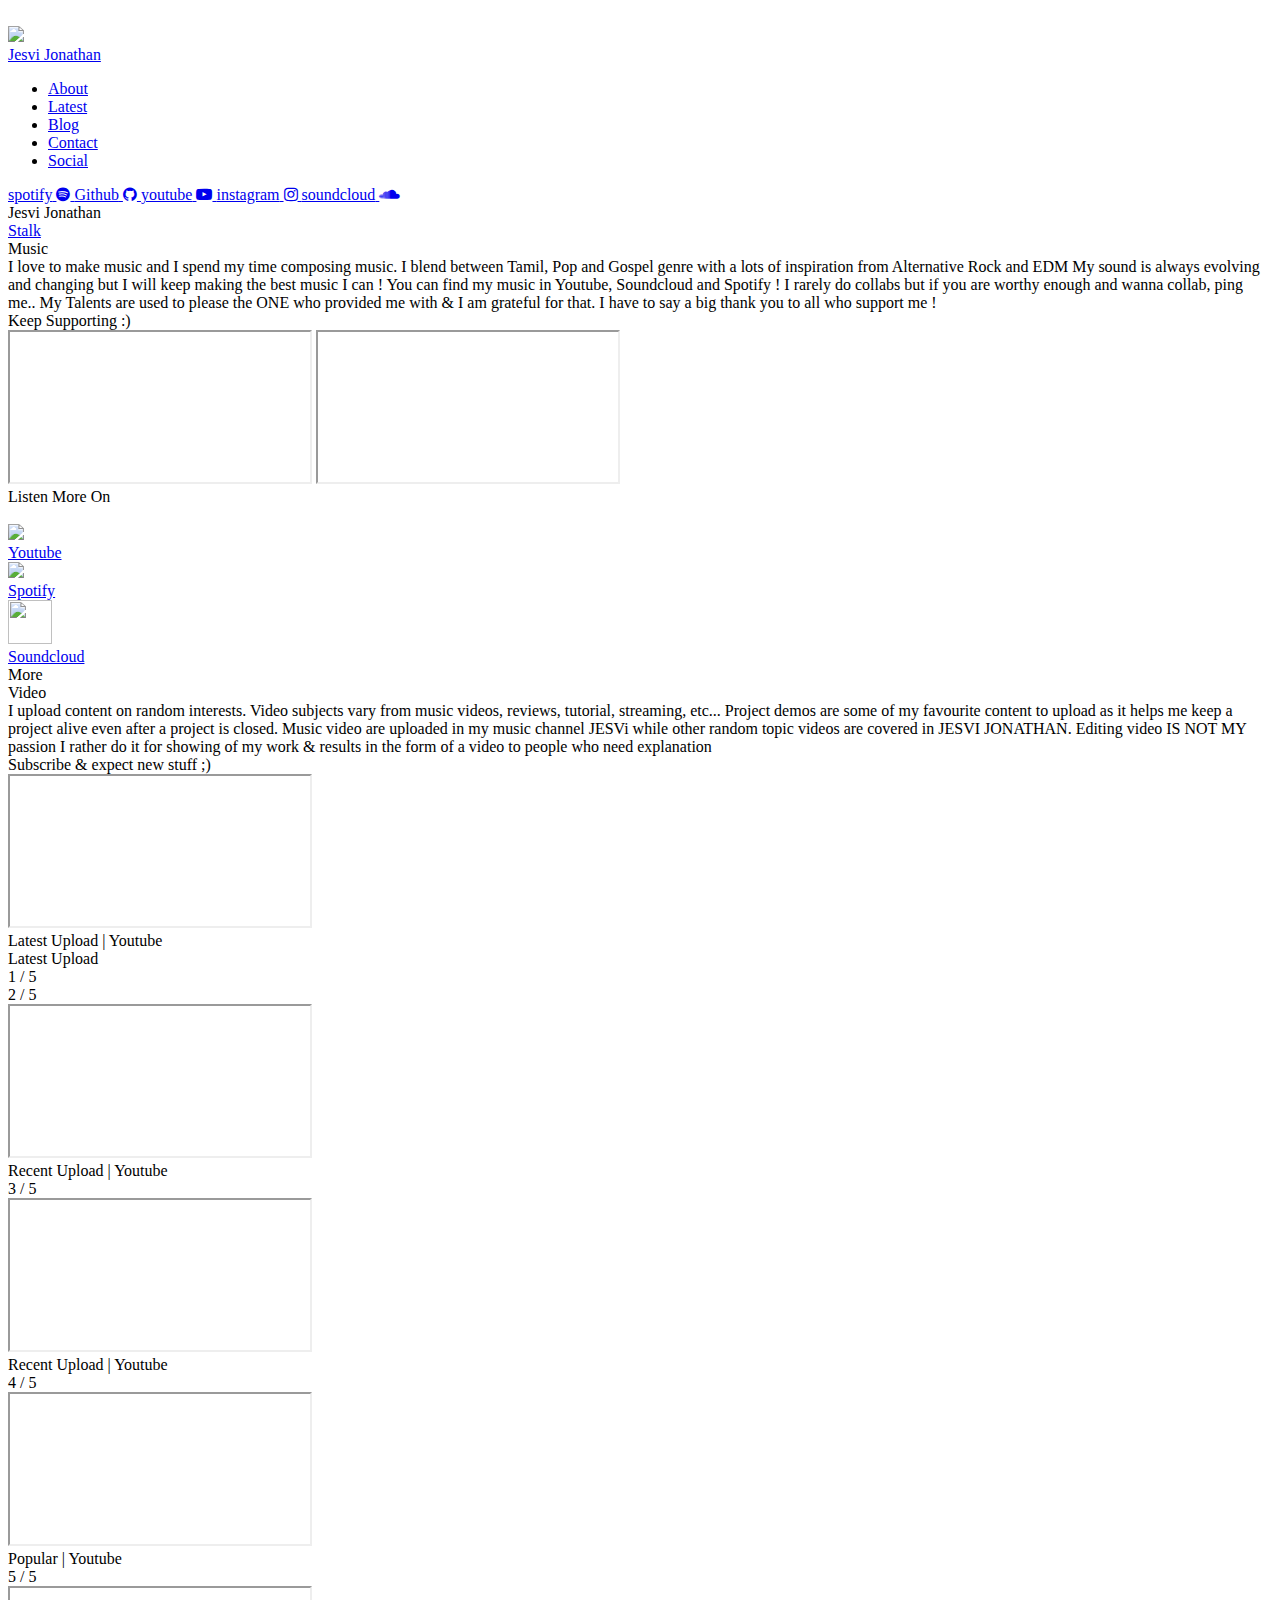
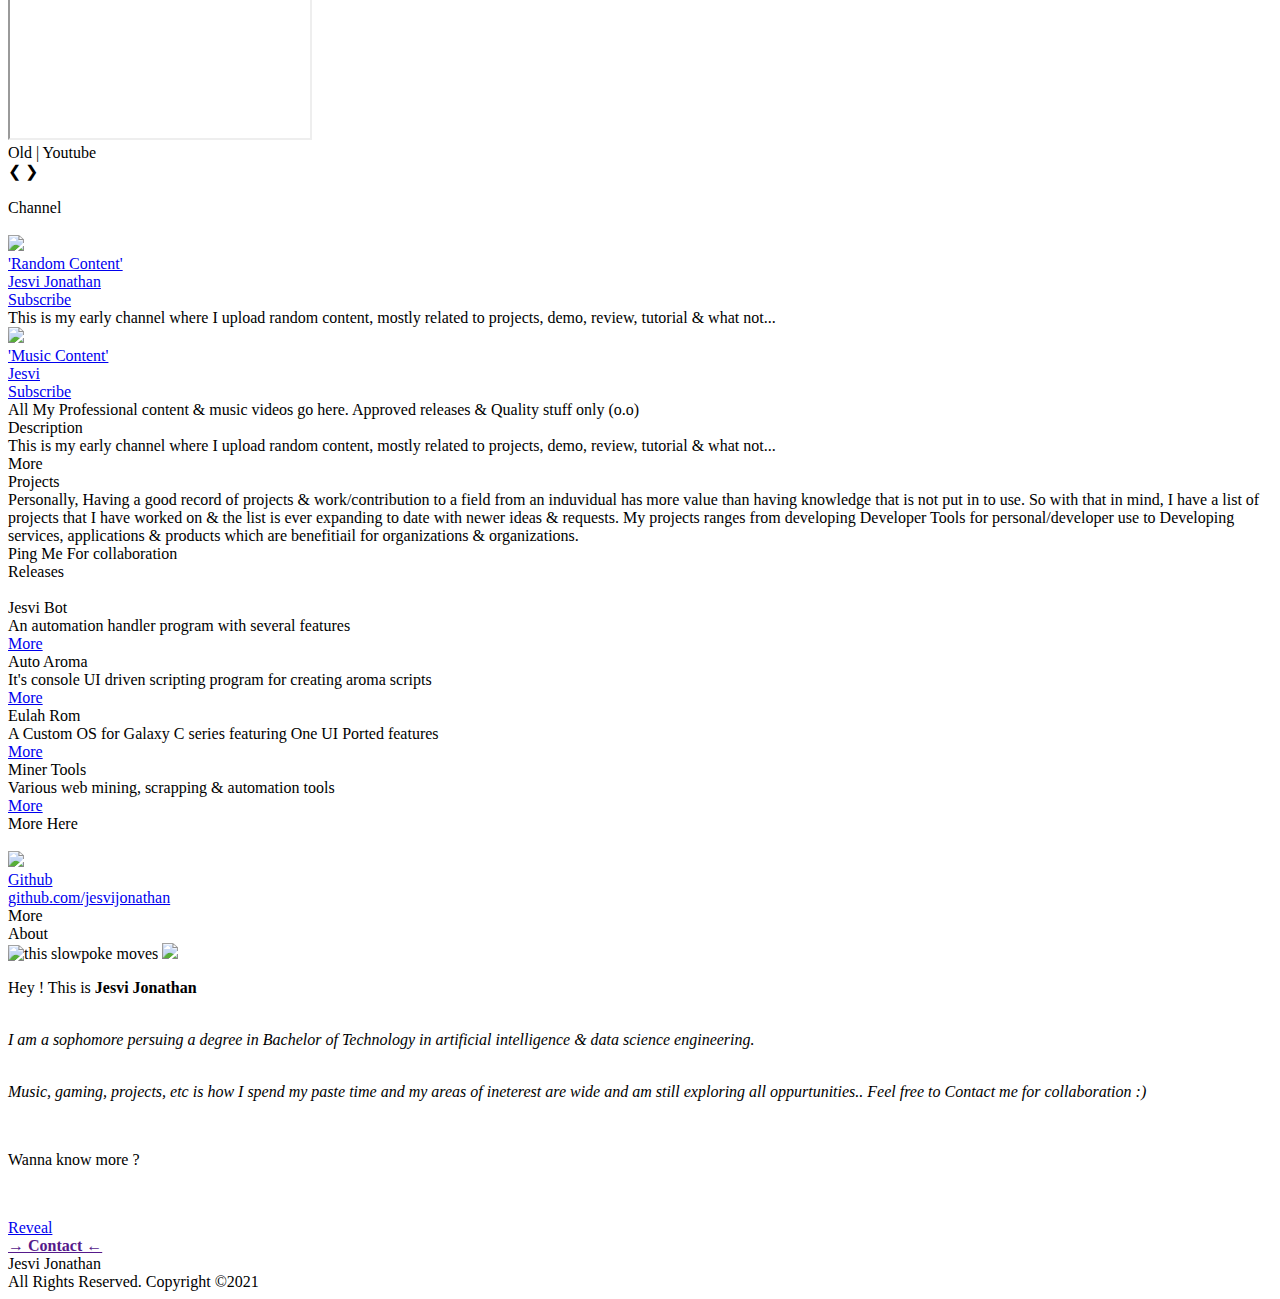
==== commit b9218d0f: "git path from jesvijonathan to JesviJonathan" ====
--- a/index.html
+++ b/index.html
@@ -10,21 +10,21 @@
     <meta name="viewport" content="width=device-width, initial-scale=1.0" />
     <meta name="Name" content="Jesvi Jonathan" />
     
-    <link rel="preload" as="font" href="/jesvijonathan/static/font/OCRA.TTF" type="font/TTF" crossorigin="anonymous">
-    <link rel="preload" as="font" href="/jesvijonathan/static/font/OCRAq.TTF" type="font/TTF" crossorigin="anonymous">
+    <link rel="preload" as="font" href="/JesviJonathan/static/font/OCRA.TTF" type="font/TTF" crossorigin="anonymous">
+    <link rel="preload" as="font" href="/JesviJonathan/static/font/OCRAq.TTF" type="font/TTF" crossorigin="anonymous">
     
-    <link rel="stylesheet" href="../jesvijonathan/static/style/loader.css" />
-    <link rel="icon" href="../jesvijonathan/static/images/favicon.png" />
-    <link rel="stylesheet" href="../jesvijonathan/static/style/style_prop.css" />
-    <link rel="stylesheet" href="../jesvijonathan/static/style/footer.css" />
-    <link rel="stylesheet" href="../jesvijonathan/static/style/header.css" />
-    <link rel="stylesheet" href="../jesvijonathan/static/style/scrollbar.css" />
-    <link rel="stylesheet" href="../jesvijonathan/static/style/responsive.css" />
+    <link rel="stylesheet" href="../JesviJonathan/static/style/loader.css" />
+    <link rel="icon" href="../JesviJonathan/static/images/favicon.png" />
+    <link rel="stylesheet" href="../JesviJonathan/static/style/style_prop.css" />
+    <link rel="stylesheet" href="../JesviJonathan/static/style/footer.css" />
+    <link rel="stylesheet" href="../JesviJonathan/static/style/header.css" />
+    <link rel="stylesheet" href="../JesviJonathan/static/style/scrollbar.css" />
+    <link rel="stylesheet" href="../JesviJonathan/static/style/responsive.css" />
     <link
       rel="stylesheet"
       href="https://stackpath.bootstrapcdn.com/font-awesome/4.7.0/css/font-awesome.min.css"
     />
-    <!-- <link rel="stylesheet" href="../jesvijonathan/static/style/all.css" /> -->
+    <!-- <link rel="stylesheet" href="../JesviJonathan/static/style/all.css" /> -->
   </head>
 
   <load class="load">
@@ -43,13 +43,13 @@
 
   <script
     type="text/javascript"
-    src="../jesvijonathan/static/script/load_animation.js"
+    src="../JesviJonathan/static/script/load_animation.js"
   ></script>
 
   <header>
     <div class="header-container" id="header-container">
-      <a href="/home">
-        <img id="logo_id" class="logo" src="../jesvijonathan/static/images/favicon.png" />
+      <a href="https://jesvi.pythonanywhere.com/home">
+        <img id="logo_id" class="logo" src="../JesviJonathan/static/images/favicon.png" />
       </a>
       <div class="blur1"></div>
       <nav class="navbar">
@@ -84,7 +84,7 @@
         </div>
 
 
-        <link rel="stylesheet" href="../jesvijonathan/static/style/font-awesome.min.css" >
+        <link rel="stylesheet" href="../JesviJonathan/static/style/font-awesome.min.css" >
         
         <div class="socials" id="logoi">
           
@@ -120,7 +120,7 @@
     </div>
 
   </header>
-  <script type="text/javascript" src="../jesvijonathan/static/script/ham.js"></script>
+  <script type="text/javascript" src="../JesviJonathan/static/script/ham.js"></script>
 
   <body>
     <section id="sec1">
@@ -165,7 +165,7 @@
               target="_blank"
             >
               <img
-                src="../jesvijonathan/static/images/icons8-youtube 1.png"
+                src="../JesviJonathan/static/images/icons8-youtube 1.png"
                 clas="music-img"
               />
               <div class="music-tex">Youtube</div>
@@ -178,7 +178,7 @@
               target="_blank"
             >
               <img
-                src="../jesvijonathan/static/images/icons8-spotify 1.png"
+                src="../JesviJonathan/static/images/icons8-spotify 1.png"
                 class="music-img" 
               />
               <div class="music-tex">Spotify</div>
@@ -191,7 +191,7 @@
               target="_blank"
             >
               <img
-                src="../jesvijonathan/static/images/icons8-soundcloud-50.png"
+                src="../JesviJonathan/static/images/icons8-soundcloud-50.png"
                 clas="music-img"
                 style="height: 44px; width: 44px;"
               />
@@ -201,7 +201,7 @@
         </div>
        
       </div>
-      <div id="more-mus" class="more-sec"><a class="more-but" href="artist_profile" target="_blank"></a><div  class="more-but2">More</div> </div>
+      <div id="more-mus" class="more-sec"><a class="more-but" href="https://jesvi.pythonanywhere.com/artist_profile" target="_blank"></a><div  class="more-but2">More</div> </div>
 
     </section>
     <section id="sec3">
@@ -311,7 +311,7 @@
           <div class="cha-but" id="chaa2">
             <a
               class="cha-con"
-              href=""
+              href="https://www.youtube.com/channel/UCle1DoWYu4gfKW3YQKezwsw"
               target="_blank"
             ><div class="conim">
               <img
@@ -338,7 +338,7 @@
           <div class="chde" >Description</div>
           This is my early channel where I upload random content, mostly related to projects, demo, review, tutorial & what not...
         </div>
-        <div class="more-sec"><a class="more-but" href="conetnt_creation" target="_blank"></a><div  class="more-but2">More</div>  </div>
+        <div class="more-sec"><a class="more-but" href="https://jesvi.pythonanywhere.com/conetnt_creation" target="_blank"></a><div  class="more-but2">More</div>  </div>
       </div>
     </section>
     <section id="sec3">
@@ -409,7 +409,7 @@
         <text class="titl-min">More Here<br /><br /></text>
         <div class="proj-link">
           <a class="proj" href="https://github.com/jesvijonathan" target="_blank" >
-          <img class="proj-img-con" src="../jesvijonathan/static/images/icons8-github-384.png">
+          <img class="proj-img-con" src="../JesviJonathan/static/images/icons8-github-384.png">
           <div class="proj-title">Github</div>
           <div class="proj-desc">github.com/jesvijonathan</div>
           
@@ -417,7 +417,7 @@
         </div>
        
       </div>
-      <div id="proj-more" class="more-sec"><a class="more-but" href="project_history" target="_blank"></a><div  class="more-but2">More</div> </div>
+      <div id="proj-more" class="more-sec"><a class="more-but" href="https://jesvi.pythonanywhere.com/project_history" target="_blank"></a><div  class="more-but2">More</div> </div>
 
     </section>
   </body><div class=".target"></div>
@@ -429,8 +429,8 @@
         <text class="titl-min" id="lastvt">About</text>
         <div class="profile-con"> 
           <div class="ppic">
-            <img class="gif" id="gifo" src="../jesvijonathan/static/images/gifo.webp" alt="this slowpoke moves"   />
-            <img src="../jesvijonathan/static/images/me.jpg" class="prof-img"  id="prof-im"/>
+            <img class="gif" id="gifo" src="../JesviJonathan/static/images/gifo.webp" alt="this slowpoke moves"   />
+            <img src="../JesviJonathan/static/images/me.jpg" class="prof-img"  id="prof-im"/>
         </div>
 
           <div class="prof-name">
